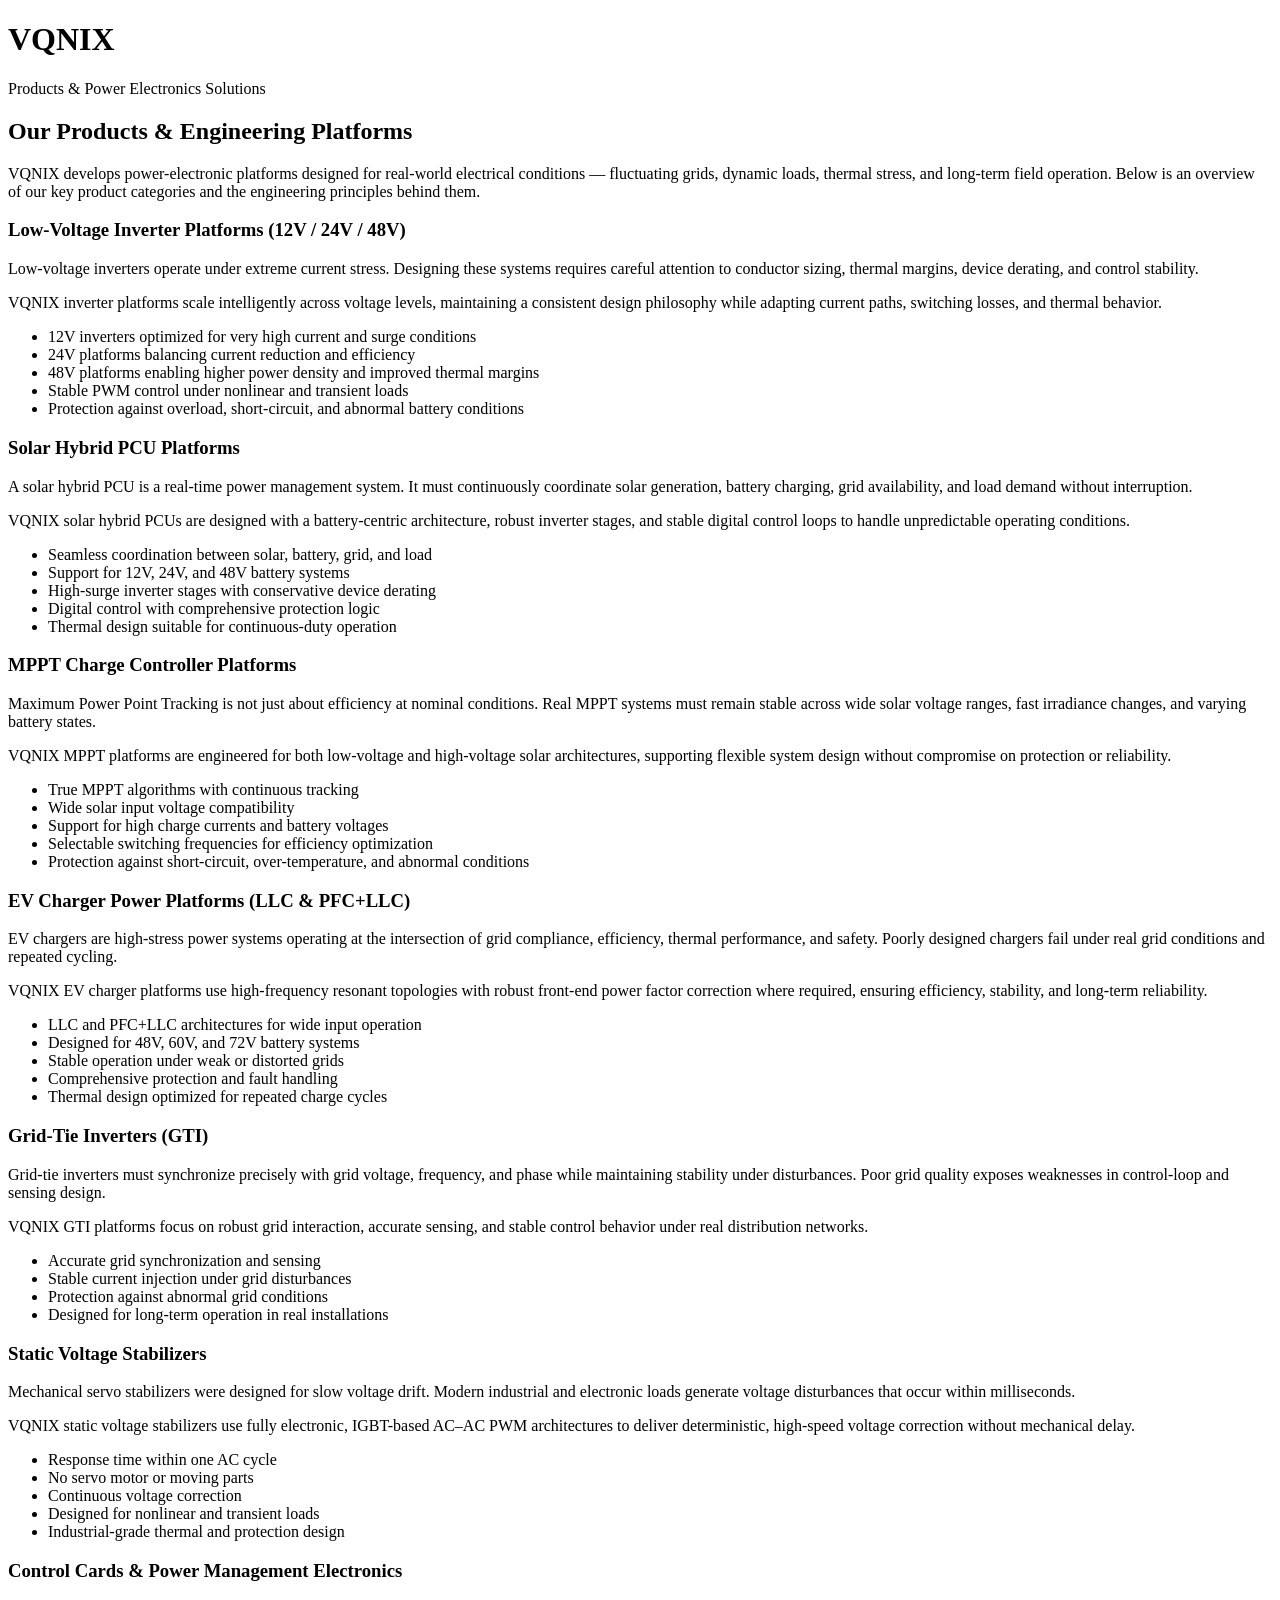
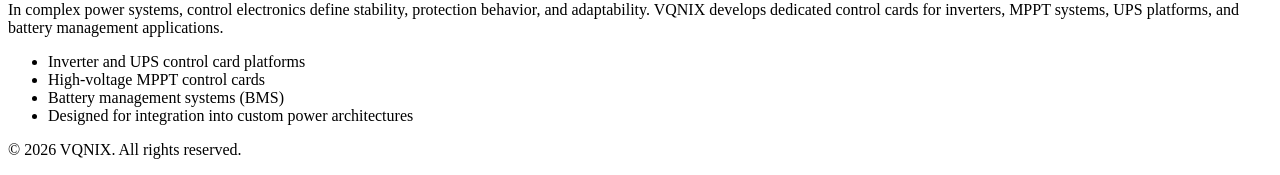
==== products.html @ 550801b5 "products.html" ====
<!DOCTYPE html>
<html lang="en">
<head>
  <meta charset="UTF-8" />
  <title>Products & Solutions | VQNIX</title>
  <meta name="viewport" content="width=device-width, initial-scale=1.0" />
  <meta name="description"
        content="VQNIX product portfolio including inverters, solar hybrid PCUs, EV chargers, MPPT solutions, grid-tie inverters, and static voltage stabilizers." />
  <link rel="stylesheet" href="css/style.css">
</head>

<body>

<header class="header">
  <div class="container">
    <h1 class="logo">VQNIX</h1>
    <p class="tagline">Products & Power Electronics Solutions</p>
  </div>
</header>

<section class="section">
  <div class="container">

    <h2>Our Products & Engineering Platforms</h2>
    <p>
      VQNIX develops power-electronic platforms designed for real-world electrical
      conditions — fluctuating grids, dynamic loads, thermal stress, and long-term
      field operation. Below is an overview of our key product categories and the
      engineering principles behind them.
    </p>

    <!-- ================= INVERTERS ================= -->
    <h3>Low-Voltage Inverter Platforms (12V / 24V / 48V)</h3>
    <p>
      Low-voltage inverters operate under extreme current stress.
      Designing these systems requires careful attention to conductor sizing,
      thermal margins, device derating, and control stability.
    </p>
    <p>
      VQNIX inverter platforms scale intelligently across voltage levels,
      maintaining a consistent design philosophy while adapting current paths,
      switching losses, and thermal behavior.
    </p>
    <ul class="feature-list">
      <li>12V inverters optimized for very high current and surge conditions</li>
      <li>24V platforms balancing current reduction and efficiency</li>
      <li>48V platforms enabling higher power density and improved thermal margins</li>
      <li>Stable PWM control under nonlinear and transient loads</li>
      <li>Protection against overload, short-circuit, and abnormal battery conditions</li>
    </ul>

    <!-- ================= SOLAR HYBRID PCU ================= -->
    <h3>Solar Hybrid PCU Platforms</h3>
    <p>
      A solar hybrid PCU is a real-time power management system.
      It must continuously coordinate solar generation, battery charging,
      grid availability, and load demand without interruption.
    </p>
    <p>
      VQNIX solar hybrid PCUs are designed with a battery-centric architecture,
      robust inverter stages, and stable digital control loops to handle
      unpredictable operating conditions.
    </p>
    <ul class="feature-list">
      <li>Seamless coordination between solar, battery, grid, and load</li>
      <li>Support for 12V, 24V, and 48V battery systems</li>
      <li>High-surge inverter stages with conservative device derating</li>
      <li>Digital control with comprehensive protection logic</li>
      <li>Thermal design suitable for continuous-duty operation</li>
    </ul>

    <!-- ================= MPPT ================= -->
    <h3>MPPT Charge Controller Platforms</h3>
    <p>
      Maximum Power Point Tracking is not just about efficiency at nominal conditions.
      Real MPPT systems must remain stable across wide solar voltage ranges,
      fast irradiance changes, and varying battery states.
    </p>
    <p>
      VQNIX MPPT platforms are engineered for both low-voltage and high-voltage
      solar architectures, supporting flexible system design without compromise
      on protection or reliability.
    </p>
    <ul class="feature-list">
      <li>True MPPT algorithms with continuous tracking</li>
      <li>Wide solar input voltage compatibility</li>
      <li>Support for high charge currents and battery voltages</li>
      <li>Selectable switching frequencies for efficiency optimization</li>
      <li>Protection against short-circuit, over-temperature, and abnormal conditions</li>
    </ul>

    <!-- ================= EV CHARGERS ================= -->
    <h3>EV Charger Power Platforms (LLC & PFC+LLC)</h3>
    <p>
      EV chargers are high-stress power systems operating at the intersection
      of grid compliance, efficiency, thermal performance, and safety.
      Poorly designed chargers fail under real grid conditions and repeated cycling.
    </p>
    <p>
      VQNIX EV charger platforms use high-frequency resonant topologies with
      robust front-end power factor correction where required, ensuring
      efficiency, stability, and long-term reliability.
    </p>
    <ul class="feature-list">
      <li>LLC and PFC+LLC architectures for wide input operation</li>
      <li>Designed for 48V, 60V, and 72V battery systems</li>
      <li>Stable operation under weak or distorted grids</li>
      <li>Comprehensive protection and fault handling</li>
      <li>Thermal design optimized for repeated charge cycles</li>
    </ul>

    <!-- ================= GRID TIE ================= -->
    <h3>Grid-Tie Inverters (GTI)</h3>
    <p>
      Grid-tie inverters must synchronize precisely with grid voltage,
      frequency, and phase while maintaining stability under disturbances.
      Poor grid quality exposes weaknesses in control-loop and sensing design.
    </p>
    <p>
      VQNIX GTI platforms focus on robust grid interaction,
      accurate sensing, and stable control behavior under real distribution networks.
    </p>
    <ul class="feature-list">
      <li>Accurate grid synchronization and sensing</li>
      <li>Stable current injection under grid disturbances</li>
      <li>Protection against abnormal grid conditions</li>
      <li>Designed for long-term operation in real installations</li>
    </ul>

    <!-- ================= STATIC STABILIZER ================= -->
    <h3>Static Voltage Stabilizers</h3>
    <p>
      Mechanical servo stabilizers were designed for slow voltage drift.
      Modern industrial and electronic loads generate voltage disturbances
      that occur within milliseconds.
    </p>
    <p>
      VQNIX static voltage stabilizers use fully electronic,
      IGBT-based AC–AC PWM architectures to deliver deterministic,
      high-speed voltage correction without mechanical delay.
    </p>
    <ul class="feature-list">
      <li>Response time within one AC cycle</li>
      <li>No servo motor or moving parts</li>
      <li>Continuous voltage correction</li>
      <li>Designed for nonlinear and transient loads</li>
      <li>Industrial-grade thermal and protection design</li>
    </ul>

    <!-- ================= CONTROL CARDS ================= -->
    <h3>Control Cards & Power Management Electronics</h3>
    <p>
      In complex power systems, control electronics define stability,
      protection behavior, and adaptability.
      VQNIX develops dedicated control cards for inverters, MPPT systems,
      UPS platforms, and battery management applications.
    </p>
    <ul class="feature-list">
      <li>Inverter and UPS control card platforms</li>
      <li>High-voltage MPPT control cards</li>
      <li>Battery management systems (BMS)</li>
      <li>Designed for integration into custom power architectures</li>
    </ul>

  </div>
</section>

<footer class="footer">
  <p>© 2026 VQNIX. All rights reserved.</p>
</footer>

</body>
</html>
---- css/style.css ----
.block-diagram-section {
  margin: 60px auto;
  max-width: 1000px;
  padding: 20px;
}

.block-diagram-section h2 {
  margin-bottom: 10px;
  font-size: 26px;
}

.block-diagram-section p {
  margin-bottom: 20px;
  color: #444;
  line-height: 1.6;
}

.block-diagram-image {
  width: 100%;
  max-width: 900px;
  border: 1px solid #ddd;
  padding: 12px;
  background: #ffffff;
}
.product-list {
  list-style: square;
  padding-left: 20px;
  margin-bottom: 30px;
}

.product-list li {
  margin-bottom: 6px;
}
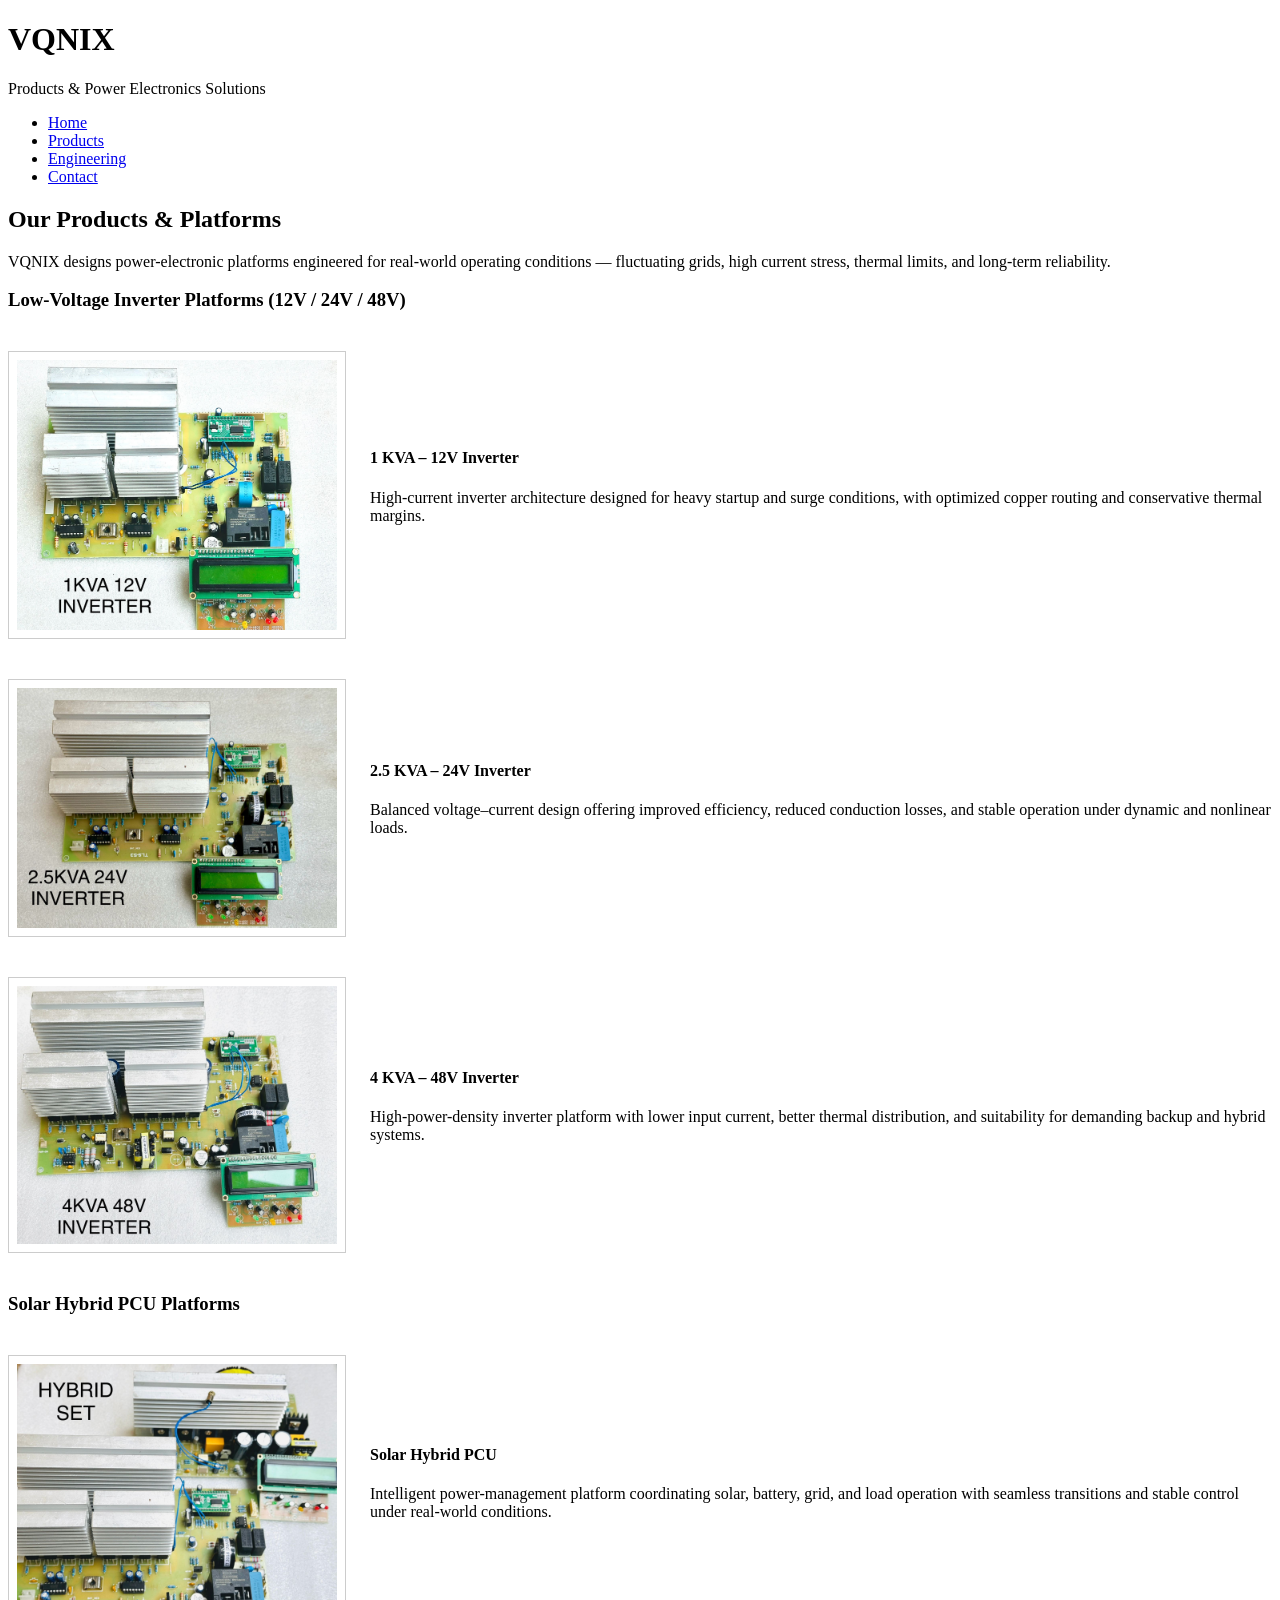
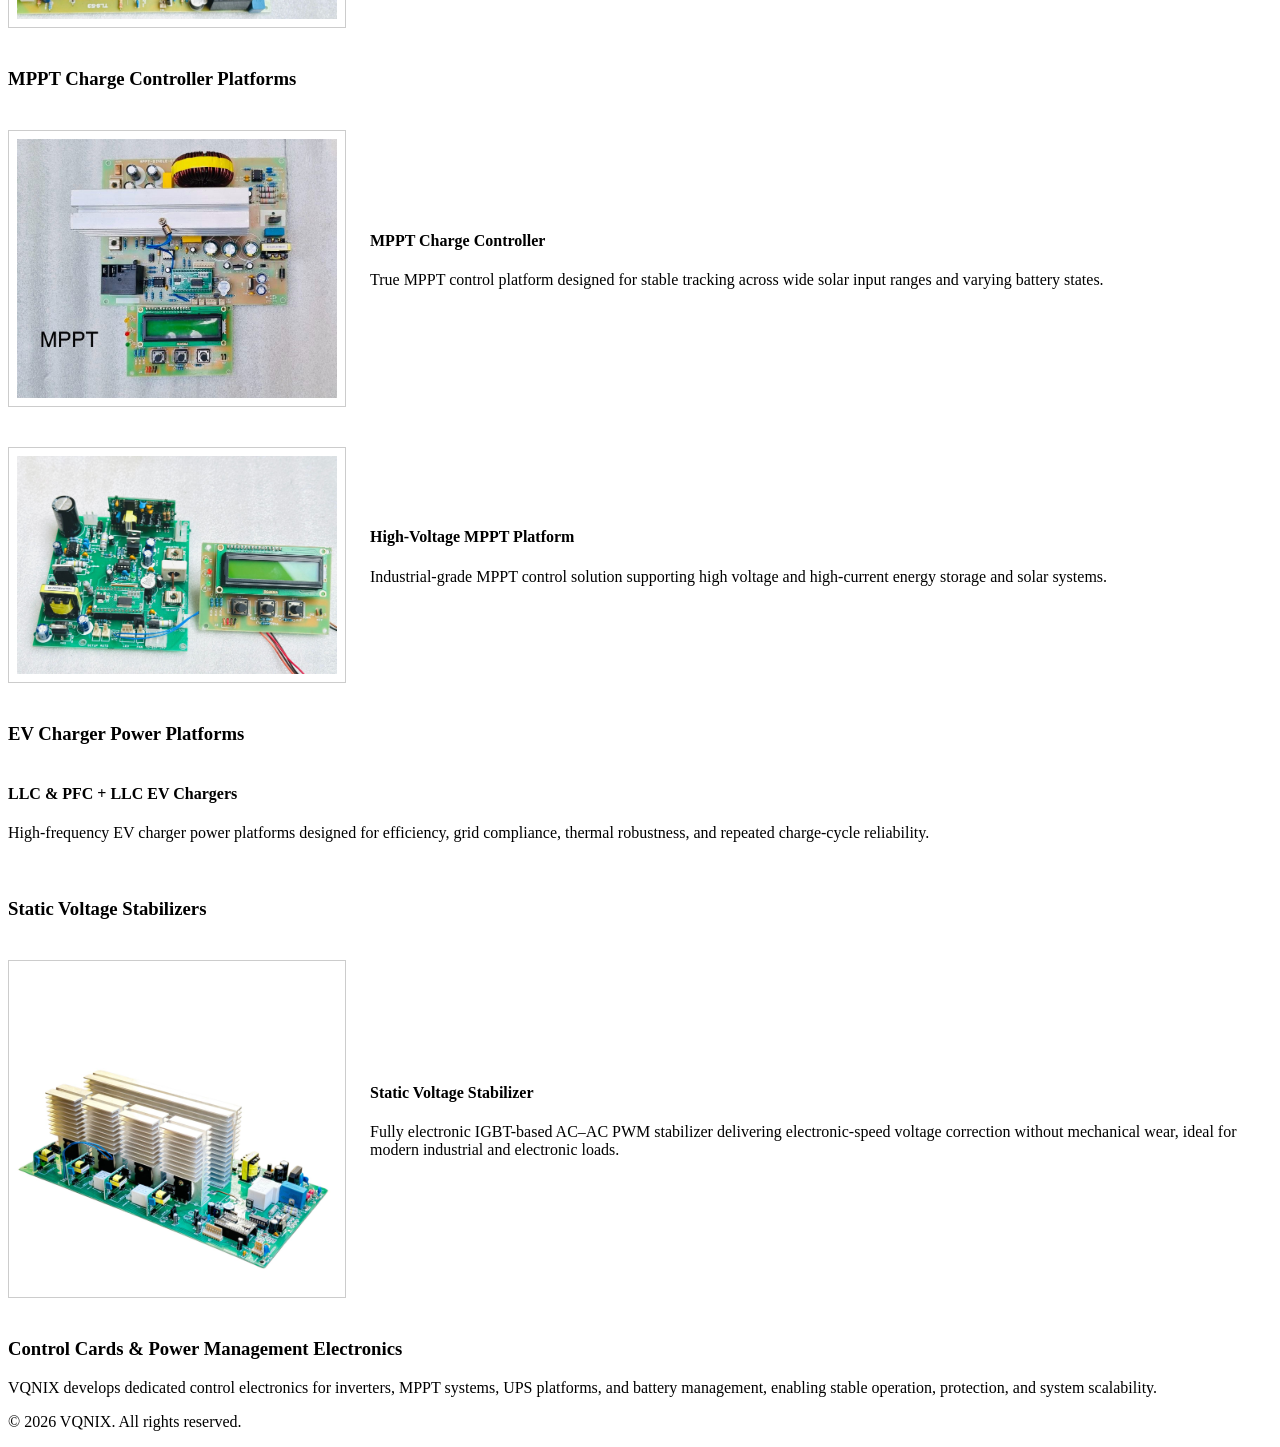
==== commit 624e7648: "Update products.html" ====
--- a/products.html
+++ b/products.html
@@ -2,169 +2,188 @@
 <html lang="en">
 <head>
   <meta charset="UTF-8" />
+  <meta name="viewport" content="width=device-width, initial-scale=1.0" />
+
   <title>Products & Solutions | VQNIX</title>
-  <meta name="viewport" content="width=device-width, initial-scale=1.0" />
   <meta name="description"
-        content="VQNIX product portfolio including inverters, solar hybrid PCUs, EV chargers, MPPT solutions, grid-tie inverters, and static voltage stabilizers." />
+        content="VQNIX product portfolio including inverters, solar hybrid PCUs, MPPT platforms, EV chargers, grid-tie inverters, static voltage stabilizers, and control electronics." />
+
   <link rel="stylesheet" href="css/style.css">
 </head>
 
 <body>
 
+<!-- ================= HEADER ================= -->
 <header class="header">
   <div class="container">
     <h1 class="logo">VQNIX</h1>
     <p class="tagline">Products & Power Electronics Solutions</p>
+
+    <nav>
+      <ul class="nav">
+        <li><a href="index.html">Home</a></li>
+        <li><a href="products.html">Products</a></li>
+        <li><a href="index.html#engineering">Engineering</a></li>
+        <li><a href="index.html#contact">Contact</a></li>
+      </ul>
+    </nav>
   </div>
 </header>
 
+<!-- ================= INTRO ================= -->
 <section class="section">
   <div class="container">
-
-    <h2>Our Products & Engineering Platforms</h2>
+    <h2>Our Products & Platforms</h2>
     <p>
-      VQNIX develops power-electronic platforms designed for real-world electrical
-      conditions — fluctuating grids, dynamic loads, thermal stress, and long-term
-      field operation. Below is an overview of our key product categories and the
-      engineering principles behind them.
+      VQNIX designs power-electronic platforms engineered for real-world
+      operating conditions — fluctuating grids, high current stress,
+      thermal limits, and long-term reliability.
     </p>
-
-    <!-- ================= INVERTERS ================= -->
-    <h3>Low-Voltage Inverter Platforms (12V / 24V / 48V)</h3>
-    <p>
-      Low-voltage inverters operate under extreme current stress.
-      Designing these systems requires careful attention to conductor sizing,
-      thermal margins, device derating, and control stability.
-    </p>
-    <p>
-      VQNIX inverter platforms scale intelligently across voltage levels,
-      maintaining a consistent design philosophy while adapting current paths,
-      switching losses, and thermal behavior.
-    </p>
-    <ul class="feature-list">
-      <li>12V inverters optimized for very high current and surge conditions</li>
-      <li>24V platforms balancing current reduction and efficiency</li>
-      <li>48V platforms enabling higher power density and improved thermal margins</li>
-      <li>Stable PWM control under nonlinear and transient loads</li>
-      <li>Protection against overload, short-circuit, and abnormal battery conditions</li>
-    </ul>
-
-    <!-- ================= SOLAR HYBRID PCU ================= -->
-    <h3>Solar Hybrid PCU Platforms</h3>
-    <p>
-      A solar hybrid PCU is a real-time power management system.
-      It must continuously coordinate solar generation, battery charging,
-      grid availability, and load demand without interruption.
-    </p>
-    <p>
-      VQNIX solar hybrid PCUs are designed with a battery-centric architecture,
-      robust inverter stages, and stable digital control loops to handle
-      unpredictable operating conditions.
-    </p>
-    <ul class="feature-list">
-      <li>Seamless coordination between solar, battery, grid, and load</li>
-      <li>Support for 12V, 24V, and 48V battery systems</li>
-      <li>High-surge inverter stages with conservative device derating</li>
-      <li>Digital control with comprehensive protection logic</li>
-      <li>Thermal design suitable for continuous-duty operation</li>
-    </ul>
-
-    <!-- ================= MPPT ================= -->
-    <h3>MPPT Charge Controller Platforms</h3>
-    <p>
-      Maximum Power Point Tracking is not just about efficiency at nominal conditions.
-      Real MPPT systems must remain stable across wide solar voltage ranges,
-      fast irradiance changes, and varying battery states.
-    </p>
-    <p>
-      VQNIX MPPT platforms are engineered for both low-voltage and high-voltage
-      solar architectures, supporting flexible system design without compromise
-      on protection or reliability.
-    </p>
-    <ul class="feature-list">
-      <li>True MPPT algorithms with continuous tracking</li>
-      <li>Wide solar input voltage compatibility</li>
-      <li>Support for high charge currents and battery voltages</li>
-      <li>Selectable switching frequencies for efficiency optimization</li>
-      <li>Protection against short-circuit, over-temperature, and abnormal conditions</li>
-    </ul>
-
-    <!-- ================= EV CHARGERS ================= -->
-    <h3>EV Charger Power Platforms (LLC & PFC+LLC)</h3>
-    <p>
-      EV chargers are high-stress power systems operating at the intersection
-      of grid compliance, efficiency, thermal performance, and safety.
-      Poorly designed chargers fail under real grid conditions and repeated cycling.
-    </p>
-    <p>
-      VQNIX EV charger platforms use high-frequency resonant topologies with
-      robust front-end power factor correction where required, ensuring
-      efficiency, stability, and long-term reliability.
-    </p>
-    <ul class="feature-list">
-      <li>LLC and PFC+LLC architectures for wide input operation</li>
-      <li>Designed for 48V, 60V, and 72V battery systems</li>
-      <li>Stable operation under weak or distorted grids</li>
-      <li>Comprehensive protection and fault handling</li>
-      <li>Thermal design optimized for repeated charge cycles</li>
-    </ul>
-
-    <!-- ================= GRID TIE ================= -->
-    <h3>Grid-Tie Inverters (GTI)</h3>
-    <p>
-      Grid-tie inverters must synchronize precisely with grid voltage,
-      frequency, and phase while maintaining stability under disturbances.
-      Poor grid quality exposes weaknesses in control-loop and sensing design.
-    </p>
-    <p>
-      VQNIX GTI platforms focus on robust grid interaction,
-      accurate sensing, and stable control behavior under real distribution networks.
-    </p>
-    <ul class="feature-list">
-      <li>Accurate grid synchronization and sensing</li>
-      <li>Stable current injection under grid disturbances</li>
-      <li>Protection against abnormal grid conditions</li>
-      <li>Designed for long-term operation in real installations</li>
-    </ul>
-
-    <!-- ================= STATIC STABILIZER ================= -->
-    <h3>Static Voltage Stabilizers</h3>
-    <p>
-      Mechanical servo stabilizers were designed for slow voltage drift.
-      Modern industrial and electronic loads generate voltage disturbances
-      that occur within milliseconds.
-    </p>
-    <p>
-      VQNIX static voltage stabilizers use fully electronic,
-      IGBT-based AC–AC PWM architectures to deliver deterministic,
-      high-speed voltage correction without mechanical delay.
-    </p>
-    <ul class="feature-list">
-      <li>Response time within one AC cycle</li>
-      <li>No servo motor or moving parts</li>
-      <li>Continuous voltage correction</li>
-      <li>Designed for nonlinear and transient loads</li>
-      <li>Industrial-grade thermal and protection design</li>
-    </ul>
-
-    <!-- ================= CONTROL CARDS ================= -->
-    <h3>Control Cards & Power Management Electronics</h3>
-    <p>
-      In complex power systems, control electronics define stability,
-      protection behavior, and adaptability.
-      VQNIX develops dedicated control cards for inverters, MPPT systems,
-      UPS platforms, and battery management applications.
-    </p>
-    <ul class="feature-list">
-      <li>Inverter and UPS control card platforms</li>
-      <li>High-voltage MPPT control cards</li>
-      <li>Battery management systems (BMS)</li>
-      <li>Designed for integration into custom power architectures</li>
-    </ul>
-
   </div>
 </section>
 
+<!-- ================= INVERTERS ================= -->
+<section class="section gray">
+  <div class="container">
+    <h3>Low-Voltage Inverter Platforms (12V / 24V / 48V)</h3>
+
+    <div class="product-card">
+      <img src="images/inverter-1kva-12v.jpg" alt="1 KVA 12V Inverter">
+      <div class="product-text">
+        <h4>1 KVA – 12V Inverter</h4>
+        <p>
+          High-current inverter architecture designed for heavy startup
+          and surge conditions, with optimized copper routing and
+          conservative thermal margins.
+        </p>
+      </div>
+    </div>
+
+    <div class="product-card">
+      <img src="images/inverter-2_5kva-24v.jpg" alt="2.5 KVA 24V Inverter">
+      <div class="product-text">
+        <h4>2.5 KVA – 24V Inverter</h4>
+        <p>
+          Balanced voltage–current design offering improved efficiency,
+          reduced conduction losses, and stable operation under
+          dynamic and nonlinear loads.
+        </p>
+      </div>
+    </div>
+
+    <div class="product-card">
+      <img src="images/inverter-4kva-48v.jpg" alt="4 KVA 48V Inverter">
+      <div class="product-text">
+        <h4>4 KVA – 48V Inverter</h4>
+        <p>
+          High-power-density inverter platform with lower input current,
+          better thermal distribution, and suitability for demanding
+          backup and hybrid systems.
+        </p>
+      </div>
+    </div>
+  </div>
+</section>
+
+<!-- ================= SOLAR HYBRID PCU ================= -->
+<section class="section">
+  <div class="container">
+    <h3>Solar Hybrid PCU Platforms</h3>
+
+    <div class="product-card">
+      <img src="images/solar-hybrid-pcu.jpg" alt="Solar Hybrid PCU">
+      <div class="product-text">
+        <h4>Solar Hybrid PCU</h4>
+        <p>
+          Intelligent power-management platform coordinating solar,
+          battery, grid, and load operation with seamless transitions
+          and stable control under real-world conditions.
+        </p>
+      </div>
+    </div>
+  </div>
+</section>
+
+<!-- ================= MPPT ================= -->
+<section class="section gray">
+  <div class="container">
+    <h3>MPPT Charge Controller Platforms</h3>
+
+    <div class="product-card">
+      <img src="images/mppt-board.jpg" alt="MPPT Charge Controller">
+      <div class="product-text">
+        <h4>MPPT Charge Controller</h4>
+        <p>
+          True MPPT control platform designed for stable tracking
+          across wide solar input ranges and varying battery states.
+        </p>
+      </div>
+    </div>
+
+    <div class="product-card">
+      <img src="images/hv-mppt.jpg" alt="High Voltage MPPT">
+      <div class="product-text">
+        <h4>High-Voltage MPPT Platform</h4>
+        <p>
+          Industrial-grade MPPT control solution supporting high
+          voltage and high-current energy storage and solar systems.
+        </p>
+      </div>
+    </div>
+  </div>
+</section>
+
+<!-- ================= EV CHARGERS ================= -->
+<section class="section">
+  <div class="container">
+    <h3>EV Charger Power Platforms</h3>
+
+    <div class="product-card">
+      <img src="images/placeholder.txt" alt="" style="display:none">
+      <div class="product-text">
+        <h4>LLC & PFC + LLC EV Chargers</h4>
+        <p>
+          High-frequency EV charger power platforms designed for
+          efficiency, grid compliance, thermal robustness,
+          and repeated charge-cycle reliability.
+        </p>
+      </div>
+    </div>
+  </div>
+</section>
+
+<!-- ================= STATIC STABILIZER ================= -->
+<section class="section gray">
+  <div class="container">
+    <h3>Static Voltage Stabilizers</h3>
+
+    <div class="product-card">
+      <img src="images/static-stabilizer.jpg" alt="Static Voltage Stabilizer">
+      <div class="product-text">
+        <h4>Static Voltage Stabilizer</h4>
+        <p>
+          Fully electronic IGBT-based AC–AC PWM stabilizer delivering
+          electronic-speed voltage correction without mechanical wear,
+          ideal for modern industrial and electronic loads.
+        </p>
+      </div>
+    </div>
+  </div>
+</section>
+
+<!-- ================= CONTROL ELECTRONICS ================= -->
+<section class="section">
+  <div class="container">
+    <h3>Control Cards & Power Management Electronics</h3>
+    <p>
+      VQNIX develops dedicated control electronics for inverters,
+      MPPT systems, UPS platforms, and battery management,
+      enabling stable operation, protection, and system scalability.
+    </p>
+  </div>
+</section>
+
+<!-- ================= FOOTER ================= -->
 <footer class="footer">
   <p>© 2026 VQNIX. All rights reserved.</p>
 </footer>
--- a/css/style.css
+++ b/css/style.css
@@ -31,3 +31,27 @@
 .product-list li {
   margin-bottom: 6px;
 }
+.product-card {
+  display: flex;
+  gap: 24px;
+  margin: 40px 0;
+  align-items: center;
+  flex-wrap: wrap;
+}
+
+.product-card img {
+  width: 100%;
+  max-width: 320px;
+  border: 1px solid #ccc;
+  padding: 8px;
+  background: #fff;
+}
+
+.product-card .product-text {
+  flex: 1;
+}
+
+.product-card h4 {
+  margin-top: 0;
+}
+
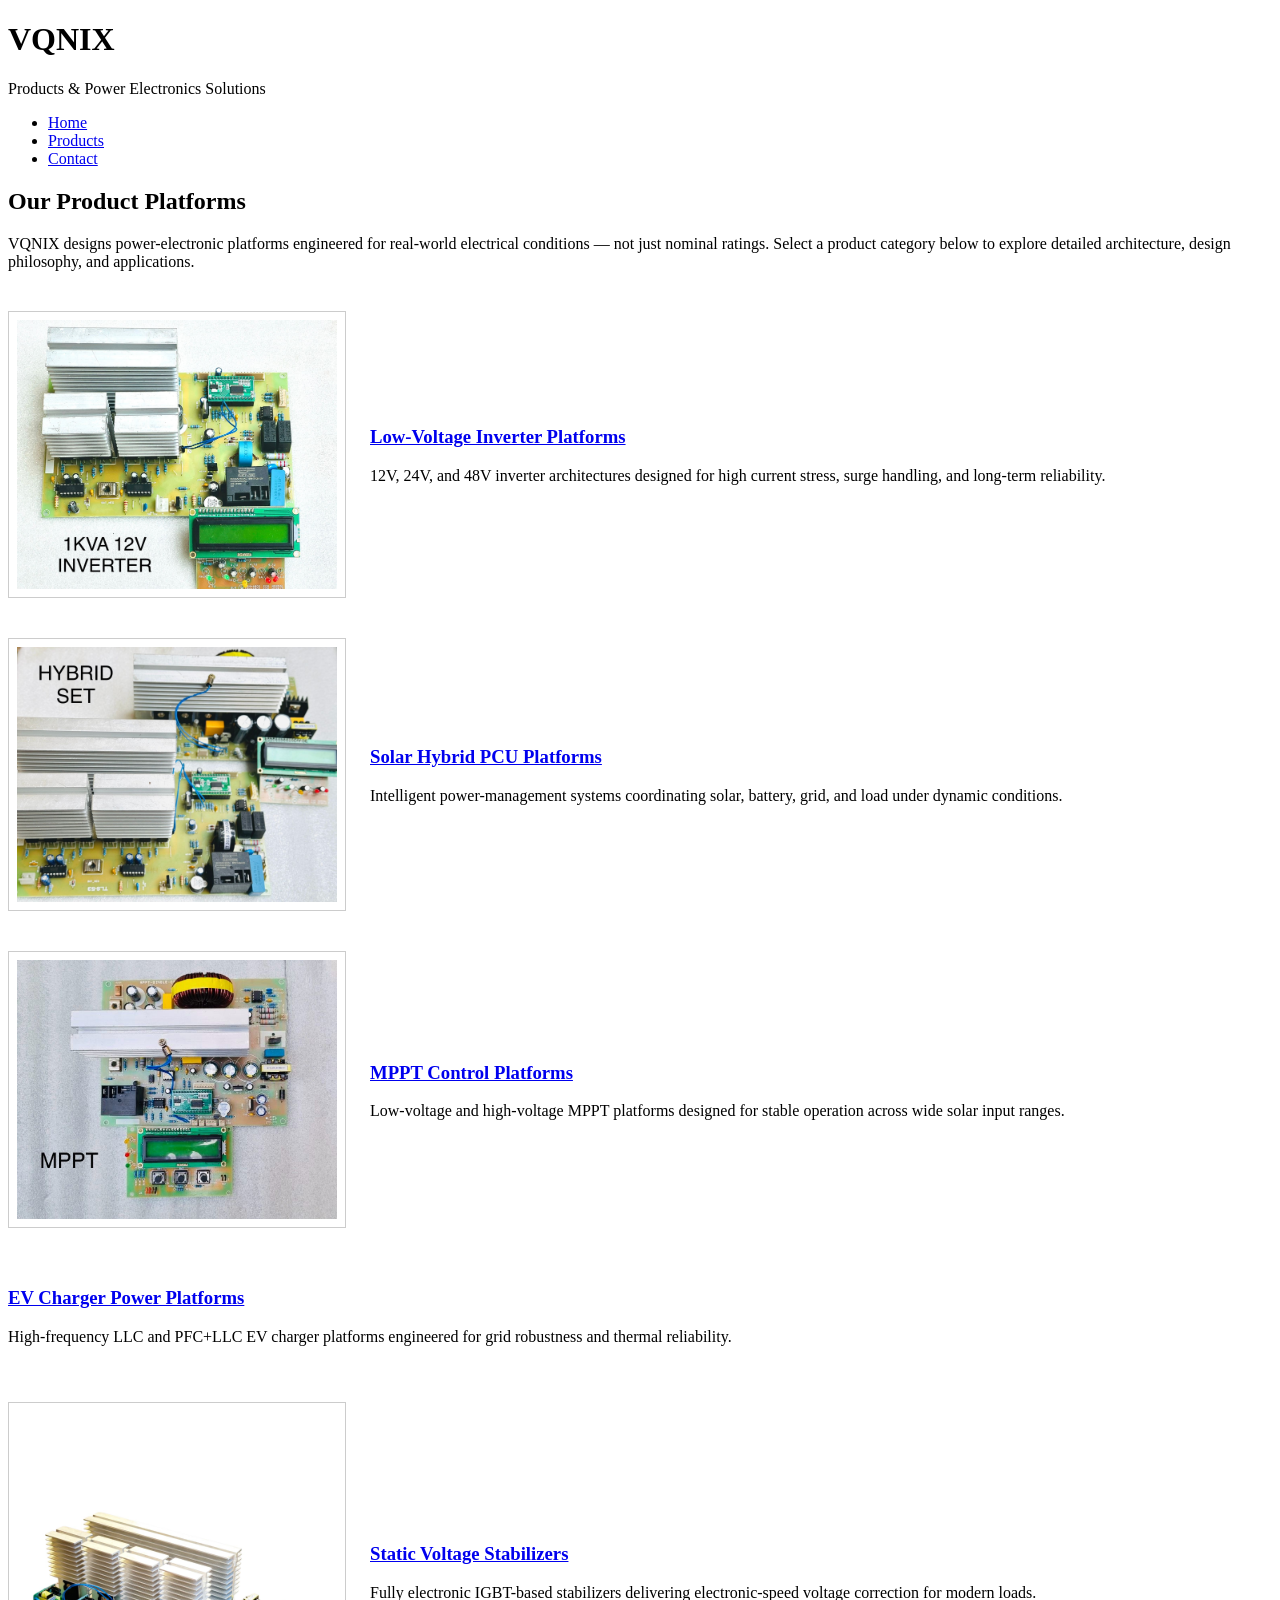
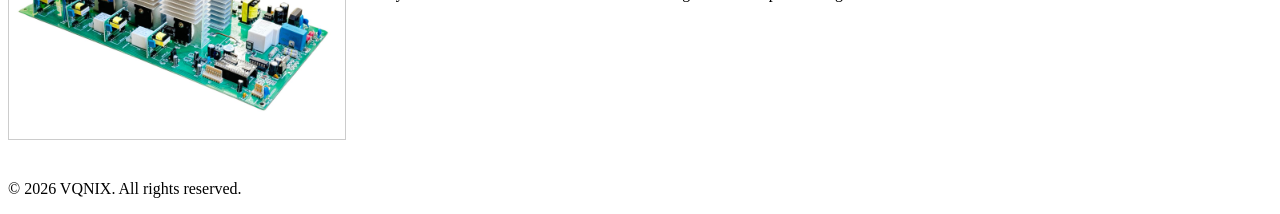
==== commit 9f697ae3: "Update products.html" ====
--- a/products.html
+++ b/products.html
@@ -6,7 +6,7 @@
 
   <title>Products & Solutions | VQNIX</title>
   <meta name="description"
-        content="VQNIX product portfolio including inverters, solar hybrid PCUs, MPPT platforms, EV chargers, grid-tie inverters, static voltage stabilizers, and control electronics." />
+        content="Explore VQNIX power electronics products including inverters, solar hybrid PCUs, MPPT platforms, EV chargers, grid-tie inverters, and static voltage stabilizers." />
 
   <link rel="stylesheet" href="css/style.css">
 </head>
@@ -22,8 +22,7 @@
     <nav>
       <ul class="nav">
         <li><a href="index.html">Home</a></li>
-        <li><a href="products.html">Products</a></li>
-        <li><a href="index.html#engineering">Engineering</a></li>
+        <li><a href="products.html" class="active">Products</a></li>
         <li><a href="index.html#contact">Contact</a></li>
       </ul>
     </nav>
@@ -33,11 +32,12 @@
 <!-- ================= INTRO ================= -->
 <section class="section">
   <div class="container">
-    <h2>Our Products & Platforms</h2>
+    <h2>Our Product Platforms</h2>
     <p>
-      VQNIX designs power-electronic platforms engineered for real-world
-      operating conditions — fluctuating grids, high current stress,
-      thermal limits, and long-term reliability.
+      VQNIX designs power-electronic platforms engineered for
+      real-world electrical conditions — not just nominal ratings.
+      Select a product category below to explore detailed
+      architecture, design philosophy, and applications.
     </p>
   </div>
 </section>
@@ -45,40 +45,17 @@
 <!-- ================= INVERTERS ================= -->
 <section class="section gray">
   <div class="container">
-    <h3>Low-Voltage Inverter Platforms (12V / 24V / 48V)</h3>
-
     <div class="product-card">
-      <img src="images/inverter-1kva-12v.jpg" alt="1 KVA 12V Inverter">
+      <img src="images/inverter-1kva-12v.jpg" alt="Low Voltage Inverters">
       <div class="product-text">
-        <h4>1 KVA – 12V Inverter</h4>
+        <h3>
+          <a href="products/inverter-platforms.html">
+            Low-Voltage Inverter Platforms
+          </a>
+        </h3>
         <p>
-          High-current inverter architecture designed for heavy startup
-          and surge conditions, with optimized copper routing and
-          conservative thermal margins.
-        </p>
-      </div>
-    </div>
-
-    <div class="product-card">
-      <img src="images/inverter-2_5kva-24v.jpg" alt="2.5 KVA 24V Inverter">
-      <div class="product-text">
-        <h4>2.5 KVA – 24V Inverter</h4>
-        <p>
-          Balanced voltage–current design offering improved efficiency,
-          reduced conduction losses, and stable operation under
-          dynamic and nonlinear loads.
-        </p>
-      </div>
-    </div>
-
-    <div class="product-card">
-      <img src="images/inverter-4kva-48v.jpg" alt="4 KVA 48V Inverter">
-      <div class="product-text">
-        <h4>4 KVA – 48V Inverter</h4>
-        <p>
-          High-power-density inverter platform with lower input current,
-          better thermal distribution, and suitability for demanding
-          backup and hybrid systems.
+          12V, 24V, and 48V inverter architectures designed for
+          high current stress, surge handling, and long-term reliability.
         </p>
       </div>
     </div>
@@ -88,16 +65,17 @@
 <!-- ================= SOLAR HYBRID PCU ================= -->
 <section class="section">
   <div class="container">
-    <h3>Solar Hybrid PCU Platforms</h3>
-
     <div class="product-card">
       <img src="images/solar-hybrid-pcu.jpg" alt="Solar Hybrid PCU">
       <div class="product-text">
-        <h4>Solar Hybrid PCU</h4>
+        <h3>
+          <a href="products/solar-hybrid-pcu.html">
+            Solar Hybrid PCU Platforms
+          </a>
+        </h3>
         <p>
-          Intelligent power-management platform coordinating solar,
-          battery, grid, and load operation with seamless transitions
-          and stable control under real-world conditions.
+          Intelligent power-management systems coordinating
+          solar, battery, grid, and load under dynamic conditions.
         </p>
       </div>
     </div>
@@ -107,26 +85,17 @@
 <!-- ================= MPPT ================= -->
 <section class="section gray">
   <div class="container">
-    <h3>MPPT Charge Controller Platforms</h3>
-
     <div class="product-card">
-      <img src="images/mppt-board.jpg" alt="MPPT Charge Controller">
+      <img src="images/mppt-board.jpg" alt="MPPT Platforms">
       <div class="product-text">
-        <h4>MPPT Charge Controller</h4>
+        <h3>
+          <a href="products/mppt-platforms.html">
+            MPPT Control Platforms
+          </a>
+        </h3>
         <p>
-          True MPPT control platform designed for stable tracking
-          across wide solar input ranges and varying battery states.
-        </p>
-      </div>
-    </div>
-
-    <div class="product-card">
-      <img src="images/hv-mppt.jpg" alt="High Voltage MPPT">
-      <div class="product-text">
-        <h4>High-Voltage MPPT Platform</h4>
-        <p>
-          Industrial-grade MPPT control solution supporting high
-          voltage and high-current energy storage and solar systems.
+          Low-voltage and high-voltage MPPT platforms designed
+          for stable operation across wide solar input ranges.
         </p>
       </div>
     </div>
@@ -136,16 +105,17 @@
 <!-- ================= EV CHARGERS ================= -->
 <section class="section">
   <div class="container">
-    <h3>EV Charger Power Platforms</h3>
-
     <div class="product-card">
       <img src="images/placeholder.txt" alt="" style="display:none">
       <div class="product-text">
-        <h4>LLC & PFC + LLC EV Chargers</h4>
+        <h3>
+          <a href="products/ev-chargers.html">
+            EV Charger Power Platforms
+          </a>
+        </h3>
         <p>
-          High-frequency EV charger power platforms designed for
-          efficiency, grid compliance, thermal robustness,
-          and repeated charge-cycle reliability.
+          High-frequency LLC and PFC+LLC EV charger platforms
+          engineered for grid robustness and thermal reliability.
         </p>
       </div>
     </div>
@@ -155,31 +125,20 @@
 <!-- ================= STATIC STABILIZER ================= -->
 <section class="section gray">
   <div class="container">
-    <h3>Static Voltage Stabilizers</h3>
-
     <div class="product-card">
       <img src="images/static-stabilizer.jpg" alt="Static Voltage Stabilizer">
       <div class="product-text">
-        <h4>Static Voltage Stabilizer</h4>
+        <h3>
+          <a href="products/static-voltage-stabilizer.html">
+            Static Voltage Stabilizers
+          </a>
+        </h3>
         <p>
-          Fully electronic IGBT-based AC–AC PWM stabilizer delivering
-          electronic-speed voltage correction without mechanical wear,
-          ideal for modern industrial and electronic loads.
+          Fully electronic IGBT-based stabilizers delivering
+          electronic-speed voltage correction for modern loads.
         </p>
       </div>
     </div>
-  </div>
-</section>
-
-<!-- ================= CONTROL ELECTRONICS ================= -->
-<section class="section">
-  <div class="container">
-    <h3>Control Cards & Power Management Electronics</h3>
-    <p>
-      VQNIX develops dedicated control electronics for inverters,
-      MPPT systems, UPS platforms, and battery management,
-      enabling stable operation, protection, and system scalability.
-    </p>
   </div>
 </section>
 
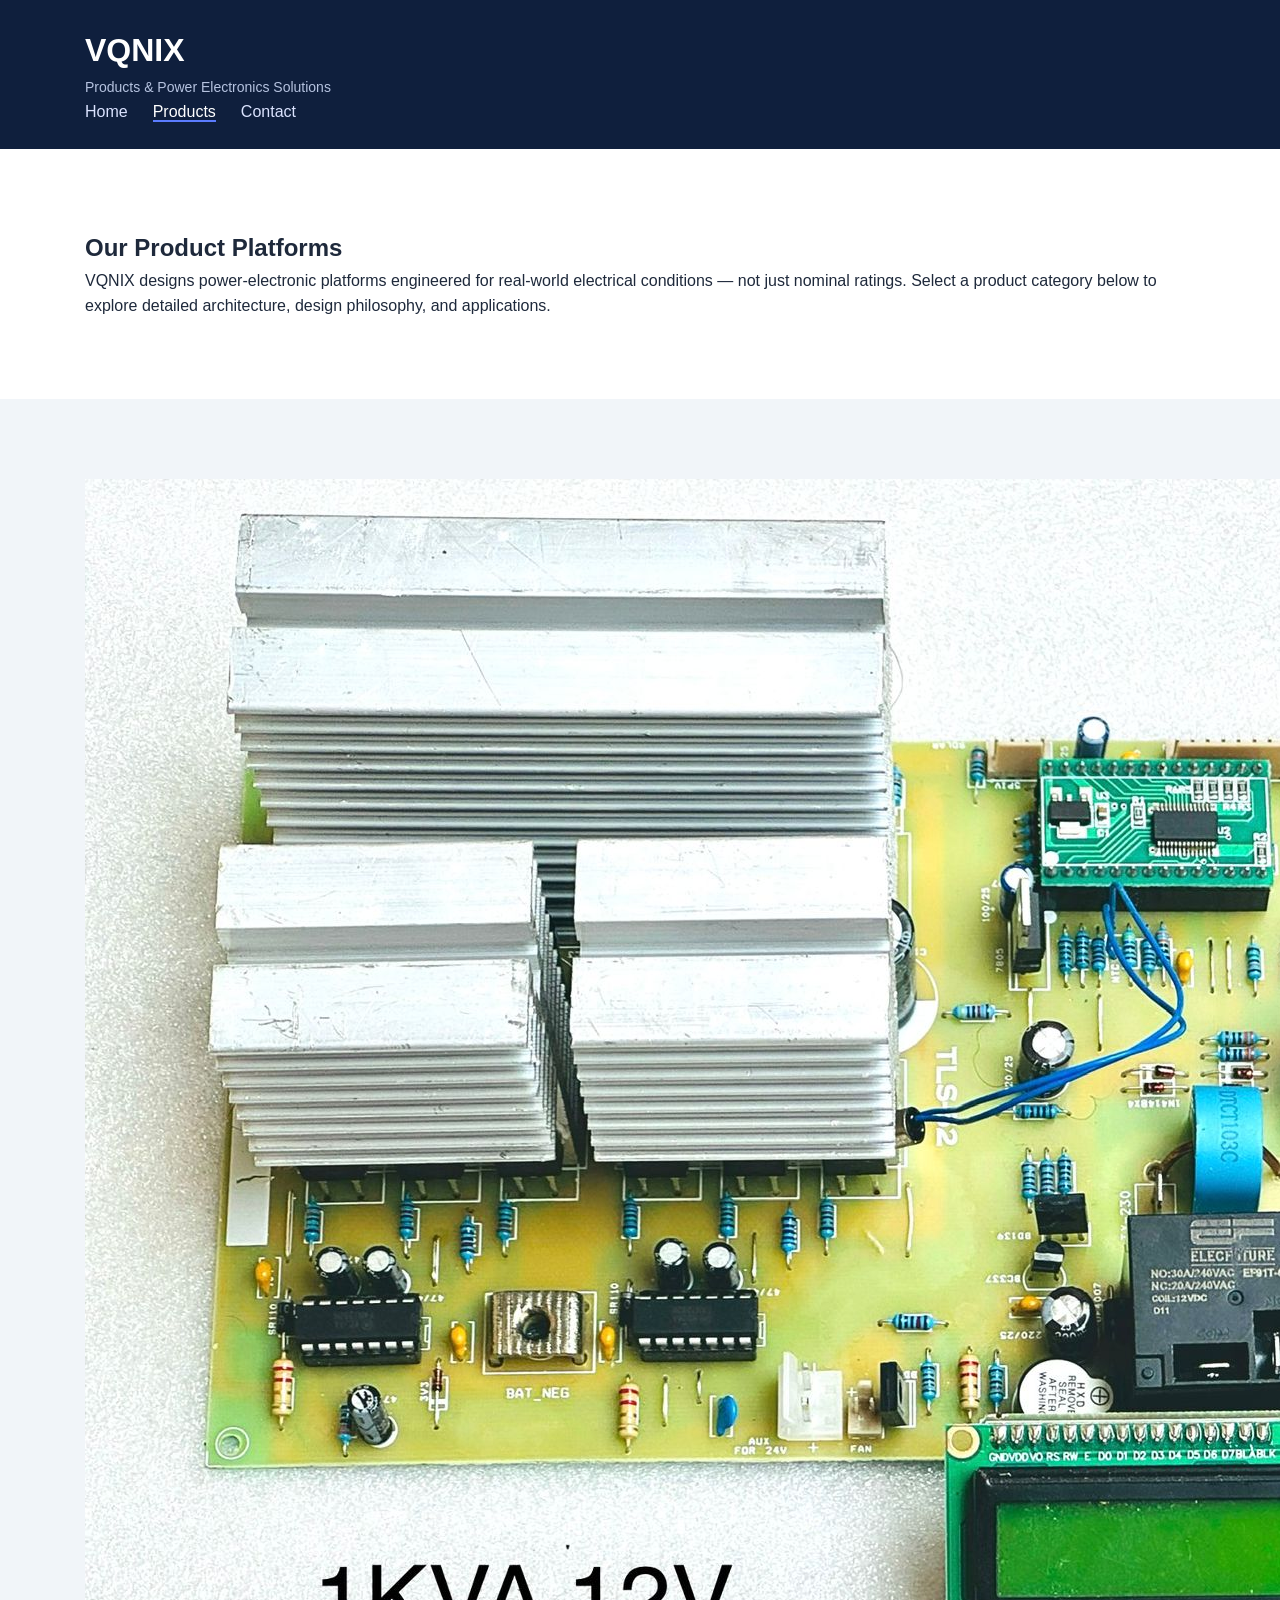
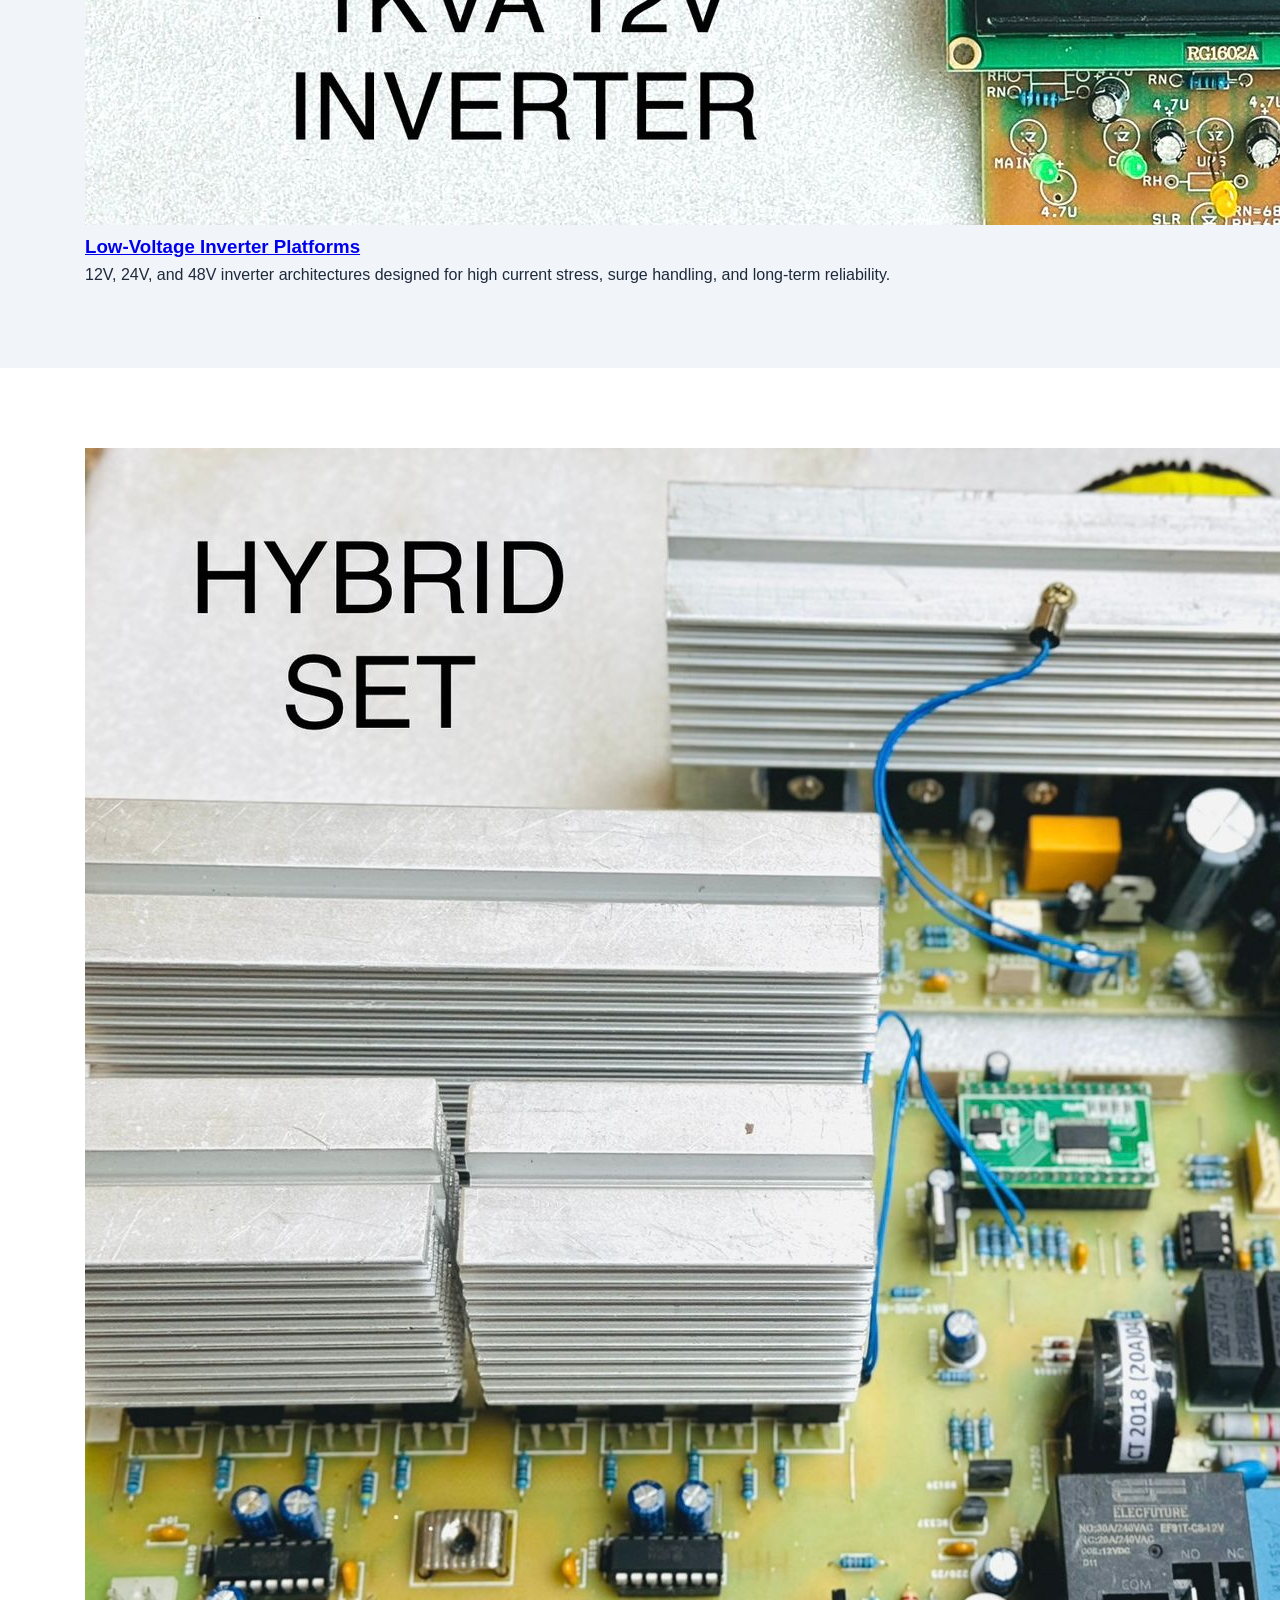
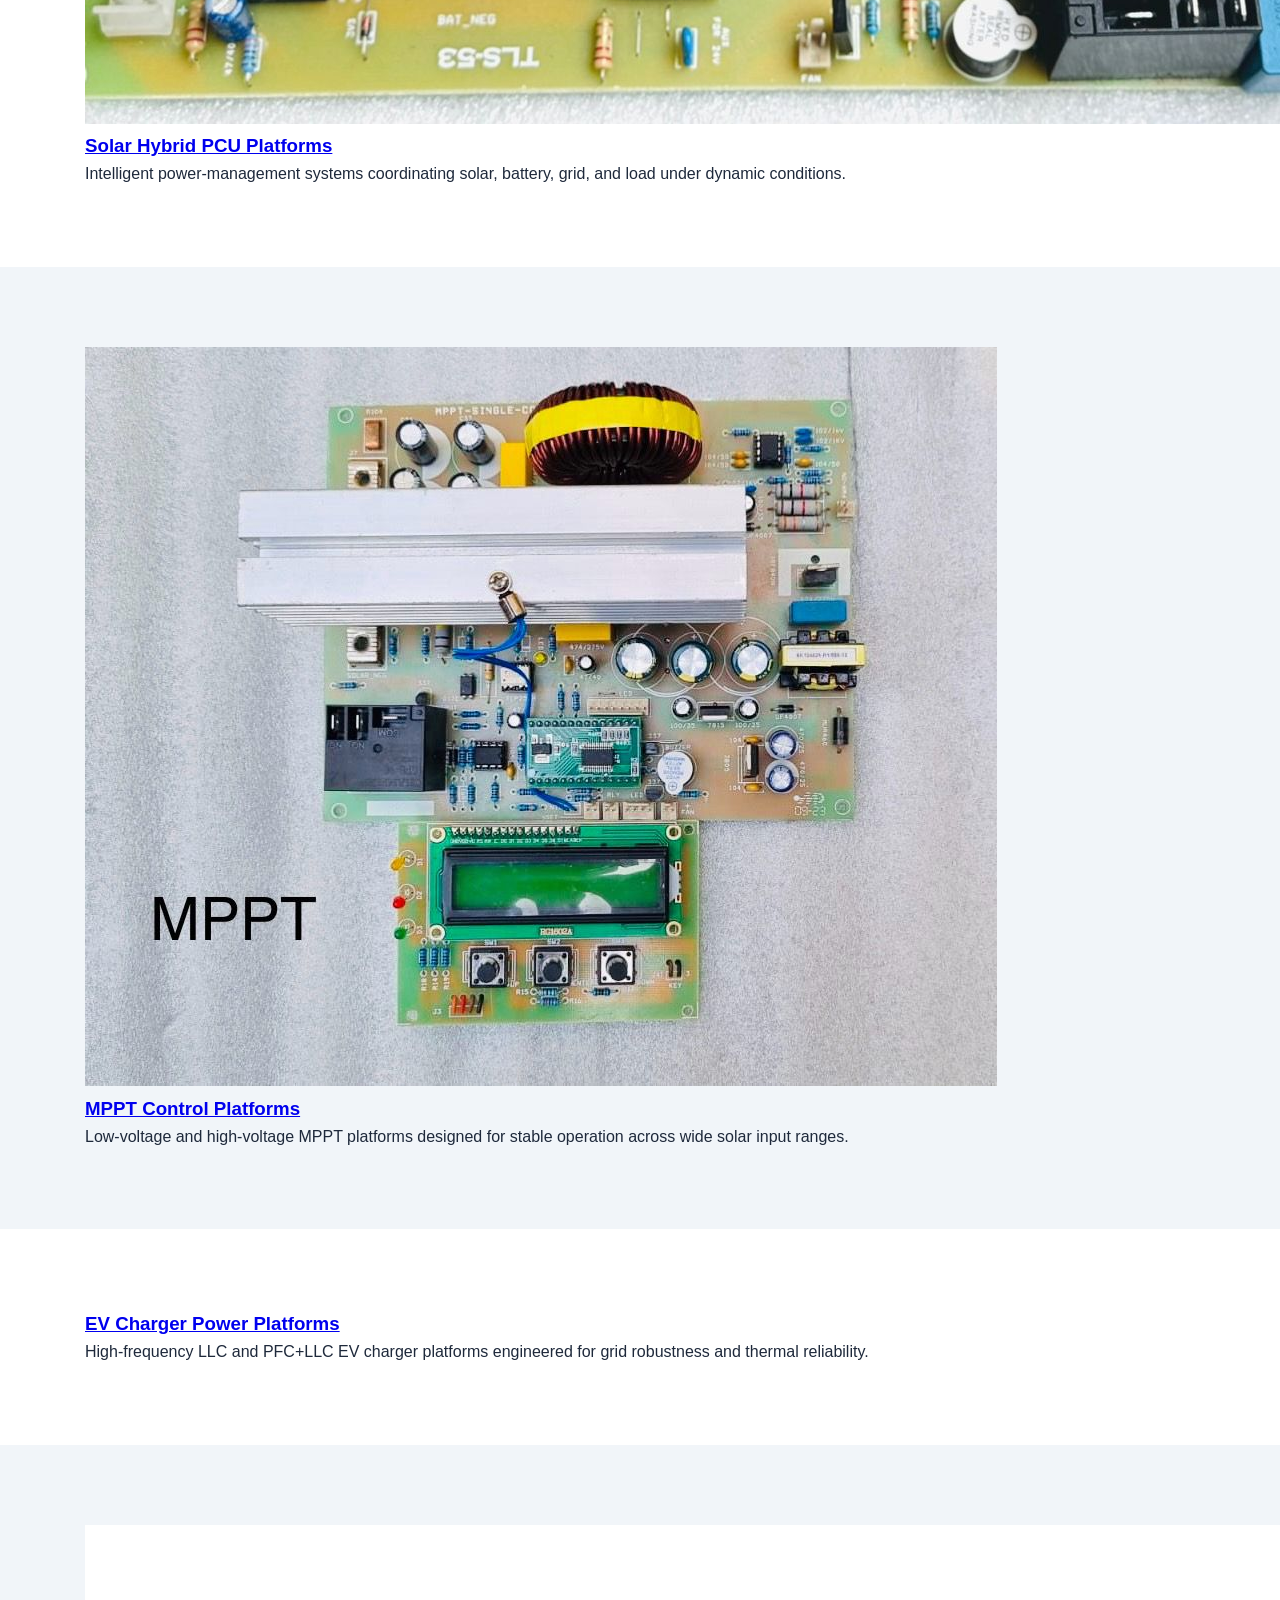
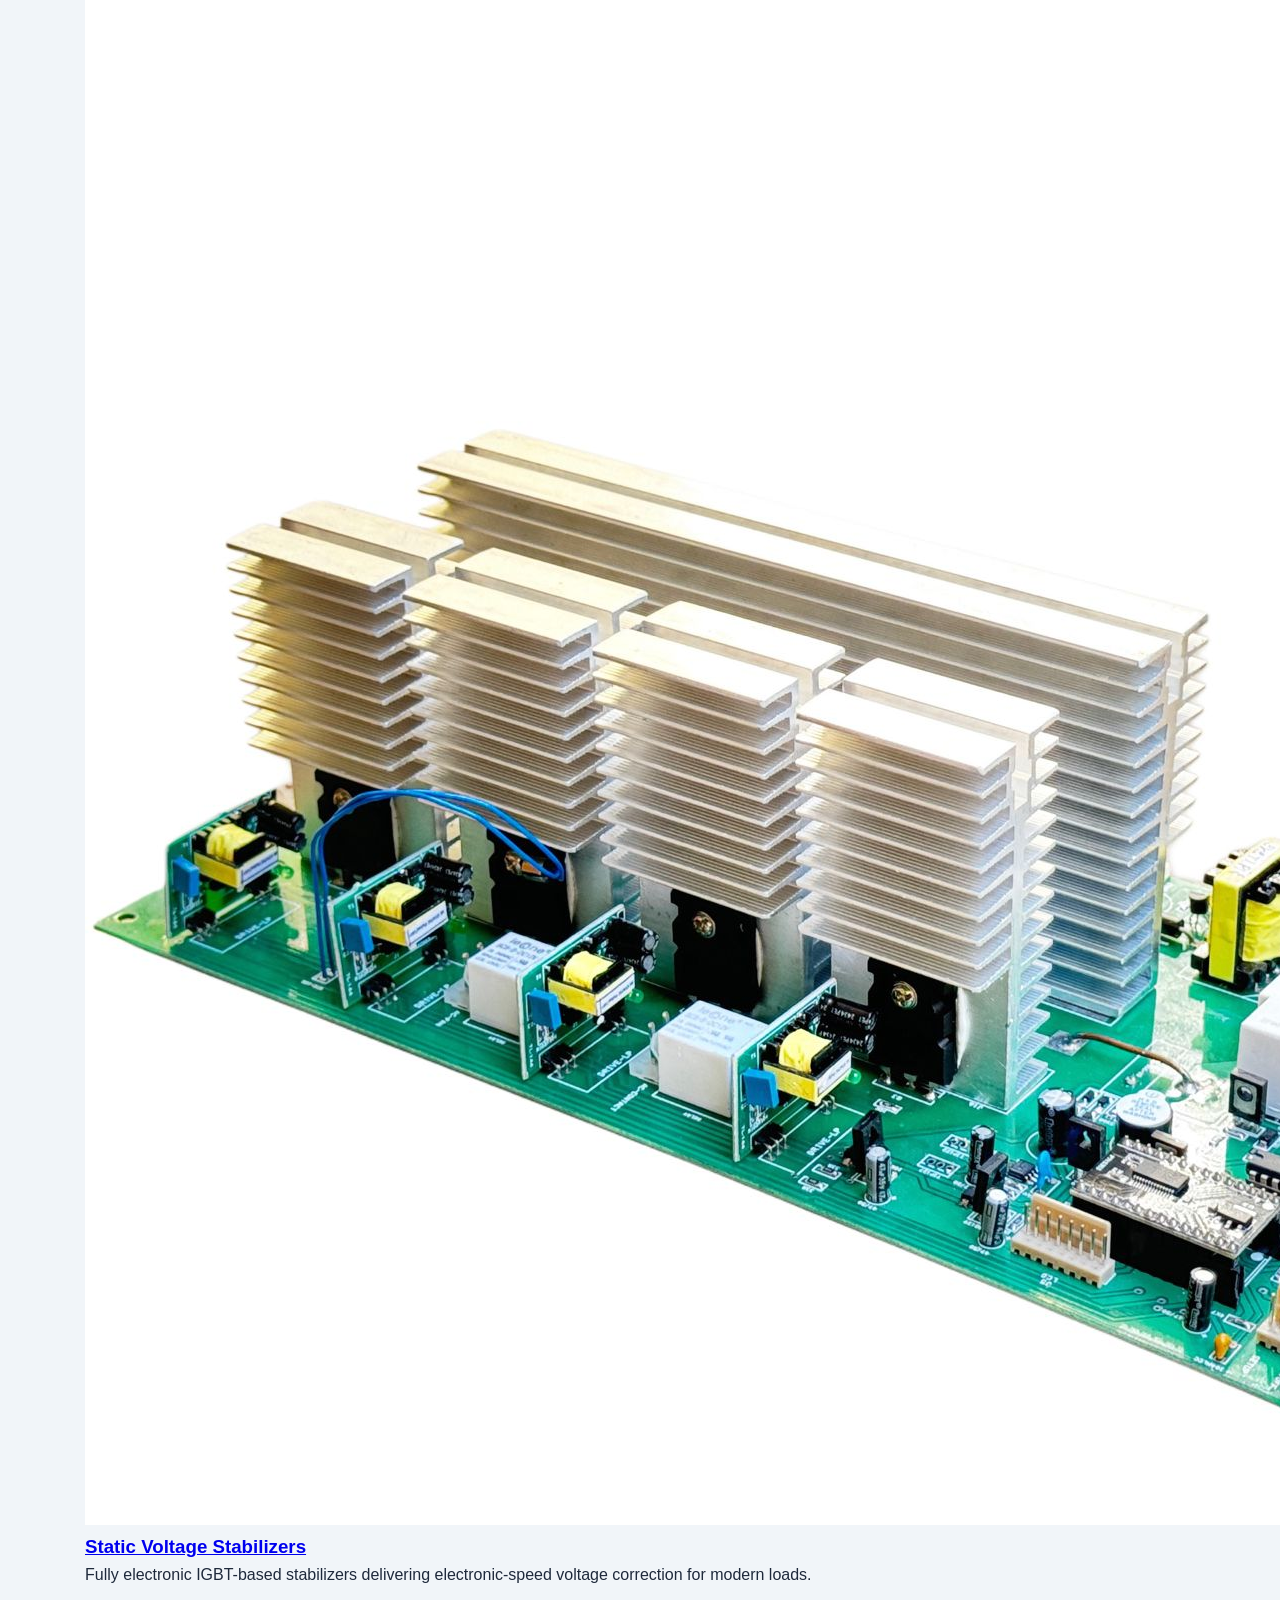
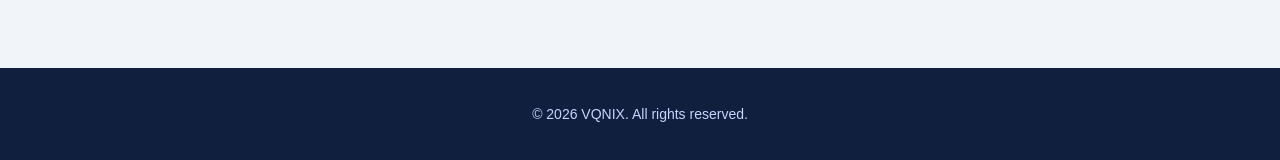
==== commit b27d12cf: "Update products.html" ====
--- a/products.html
+++ b/products.html
@@ -46,7 +46,9 @@
 <section class="section gray">
   <div class="container">
     <div class="product-card">
-      <img src="images/inverter-1kva-12v.jpg" alt="Low Voltage Inverters">
+      <div class="product-image">
+  <img src="images/inverter-1kva-12v.jpg" alt="Inverter">
+</div>
       <div class="product-text">
         <h3>
           <a href="products/inverter-platforms.html">
@@ -66,7 +68,11 @@
 <section class="section">
   <div class="container">
     <div class="product-card">
-      <img src="images/solar-hybrid-pcu.jpg" alt="Solar Hybrid PCU">
+      <div class="product-image">
+   <img src="images/solar-hybrid-pcu.jpg" alt="Solar Hybrid PCU">
+</div>
+
+    
       <div class="product-text">
         <h3>
           <a href="products/solar-hybrid-pcu.html">
@@ -86,7 +92,10 @@
 <section class="section gray">
   <div class="container">
     <div class="product-card">
+       <div class="product-image">
       <img src="images/mppt-board.jpg" alt="MPPT Platforms">
+         </div>
+
       <div class="product-text">
         <h3>
           <a href="products/mppt-platforms.html">
@@ -106,7 +115,10 @@
 <section class="section">
   <div class="container">
     <div class="product-card">
+      <div class="product-image">
       <img src="images/placeholder.txt" alt="" style="display:none">
+         </div>
+     
       <div class="product-text">
         <h3>
           <a href="products/ev-chargers.html">
@@ -126,7 +138,10 @@
 <section class="section gray">
   <div class="container">
     <div class="product-card">
+       <div class="product-image">
       <img src="images/static-stabilizer.jpg" alt="Static Voltage Stabilizer">
+         </div>
+     
       <div class="product-text">
         <h3>
           <a href="products/static-voltage-stabilizer.html">
--- a/css/style.css
+++ b/css/style.css
@@ -1,57 +1,209 @@
-.block-diagram-section {
-  margin: 60px auto;
-  max-width: 1000px;
-  padding: 20px;
-}
-
-.block-diagram-section h2 {
-  margin-bottom: 10px;
-  font-size: 26px;
-}
-
-.block-diagram-section p {
-  margin-bottom: 20px;
-  color: #444;
+/* ========== RESET ========== */
+
+* {
+  box-sizing: border-box;
+  margin: 0;
+  padding: 0;
+}
+
+/* ========== BASE ========== */
+
+body {
+  font-family: "Segoe UI", Arial, sans-serif;
   line-height: 1.6;
-}
-
-.block-diagram-image {
-  width: 100%;
-  max-width: 900px;
-  border: 1px solid #ddd;
-  padding: 12px;
-  background: #ffffff;
-}
-.product-list {
-  list-style: square;
-  padding-left: 20px;
-  margin-bottom: 30px;
-}
-
-.product-list li {
-  margin-bottom: 6px;
-}
-.product-card {
+  color: #1e293b;
+  background: #f8fafc;
+}
+
+.container {
+  max-width: 1150px;
+  margin: auto;
+  padding: 0 20px;
+}
+/* ===== BRAND LOGO ===== */
+
+.brand {
   display: flex;
-  gap: 24px;
-  margin: 40px 0;
+  align-items: center;
+  gap: 14px;
+}
+
+.brand-logo {
+  height: 42px;   /* adjust if needed */
+  width: auto;
+}
+/* ========== HEADER ========== */
+
+.header {
+  background: #0f1f3d;
+  padding: 25px 0;
+}
+
+.header-flex {
+  display: flex;
+  justify-content: space-between;
   align-items: center;
   flex-wrap: wrap;
 }
 
-.product-card img {
+.logo {
+  color: #fff;
+  font-size: 32px;
+  font-weight: 700;
+}
+
+.tagline {
+  color: #b6c3e0;
+  font-size: 14px;
+}
+
+/* ========== NAV ========== */
+
+.nav {
+  list-style: none;
+  display: flex;
+  gap: 25px;
+}
+
+.nav a {
+  color: #dbe3ff;
+  text-decoration: none;
+  font-weight: 500;
+}
+
+.nav a:hover,
+.nav a.active {
+  color: #fff;
+  border-bottom: 2px solid #5b7cff;
+}
+
+/* ========== HERO ========== */
+
+.hero {
+  background: linear-gradient(135deg, #142b5c, #2f4fa0);
+  color: white;
+  padding: 120px 0;
+}
+
+.hero-content {
+  max-width: 650px;
+}
+
+.hero h2 {
+  font-size: 42px;
+  margin-bottom: 20px;
+}
+
+.hero p {
+  font-size: 17px;
+  margin-bottom: 30px;
+  color: #dbe4ff;
+}
+
+/* ========== BUTTON ========== */
+
+.btn-primary {
+  display: inline-block;
+  background: #4f6cff;
+  color: #fff;
+  padding: 12px 26px;
+  border-radius: 6px;
+  text-decoration: none;
+  font-weight: 500;
+}
+
+.btn-primary:hover {
+  background: #3957e6;
+}
+
+/* ========== SECTIONS ========== */
+
+.section {
+  padding: 80px 0;
+  background: #fff;
+}
+
+.section.gray {
+  background: #f1f5f9;
+}
+
+.section-title {
+  text-align: center;
+  margin-bottom: 40px;
+  font-size: 28px;
+}
+
+/* ========== PRODUCTS ========== */
+
+.product-grid {
+  display: grid;
+  grid-template-columns: repeat(auto-fit, minmax(280px, 1fr));
+  gap: 30px;
+}
+
+.product-box {
+  background: #fff;
+  border-radius: 10px;
+  padding: 25px;
+  text-align: center;
+  box-shadow: 0 8px 25px rgba(0,0,0,0.07);
+}
+
+.product-box img {
   width: 100%;
-  max-width: 320px;
-  border: 1px solid #ccc;
-  padding: 8px;
-  background: #fff;
-}
-
-.product-card .product-text {
-  flex: 1;
-}
-
-.product-card h4 {
-  margin-top: 0;
-}
-
+  max-height: 160px;          /* KEY FIX */
+  object-fit: contain;       /* Prevent distortion */
+  margin-bottom: 18px;
+}
+
+}
+
+.product-box h3 {
+  margin-bottom: 10px;
+}
+
+.product-box p {
+  font-size: 15px;
+  margin-bottom: 15px;
+}
+
+.product-box a {
+  color: #4f6cff;
+  text-decoration: none;
+  font-weight: 500;
+}
+
+.product-box a:hover {
+  text-decoration: underline;
+}
+
+/* ========== FOOTER ========== */
+
+.footer {
+  background: #0f1f3d;
+  color: #c7d2fe;
+  text-align: center;
+  padding: 35px 0;
+  font-size: 14px;
+}
+
+.footer-tag {
+  margin-top: 8px;
+  font-size: 13px;
+  color: #9fb0ff;
+}
+
+/* ========== MOBILE ========== */
+
+@media (max-width: 768px) {
+
+  .header-flex {
+    flex-direction: column;
+    gap: 15px;
+  }
+
+  .hero h2 {
+    font-size: 32px;
+  }
+
+}
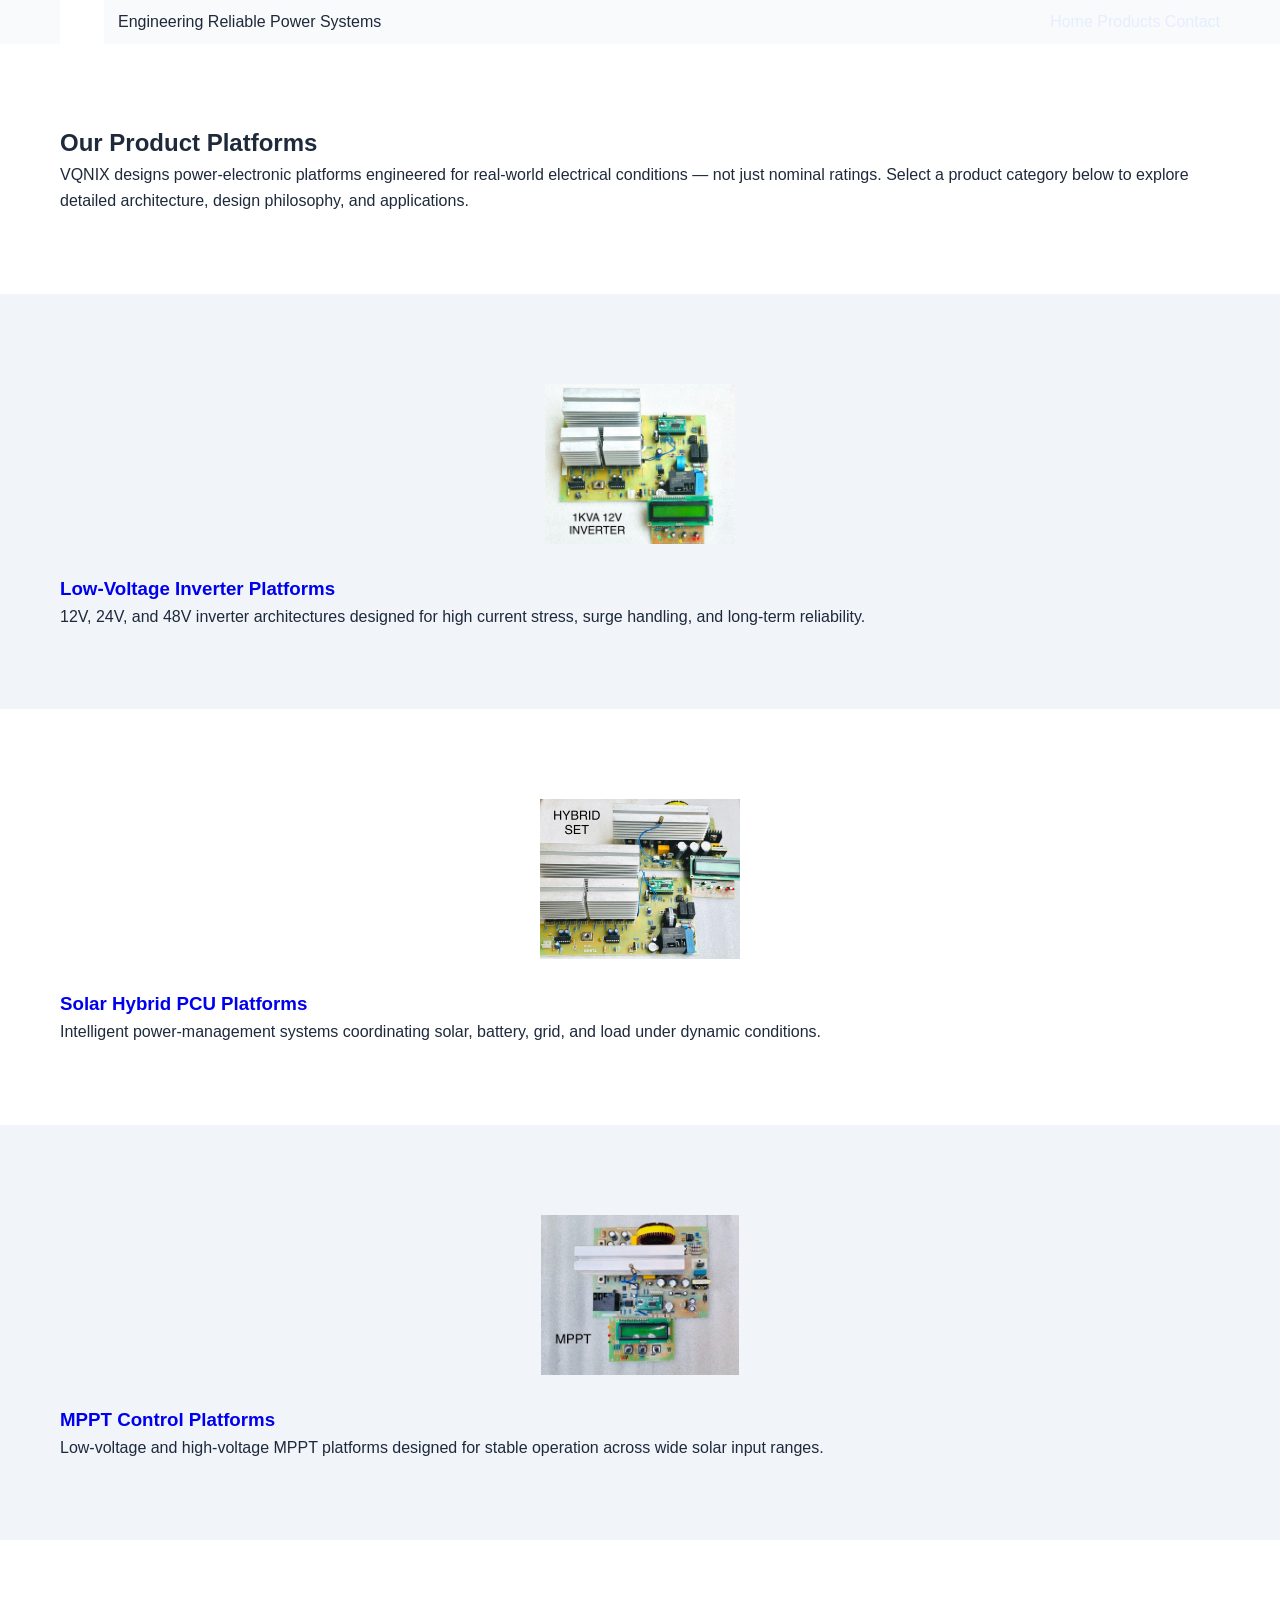
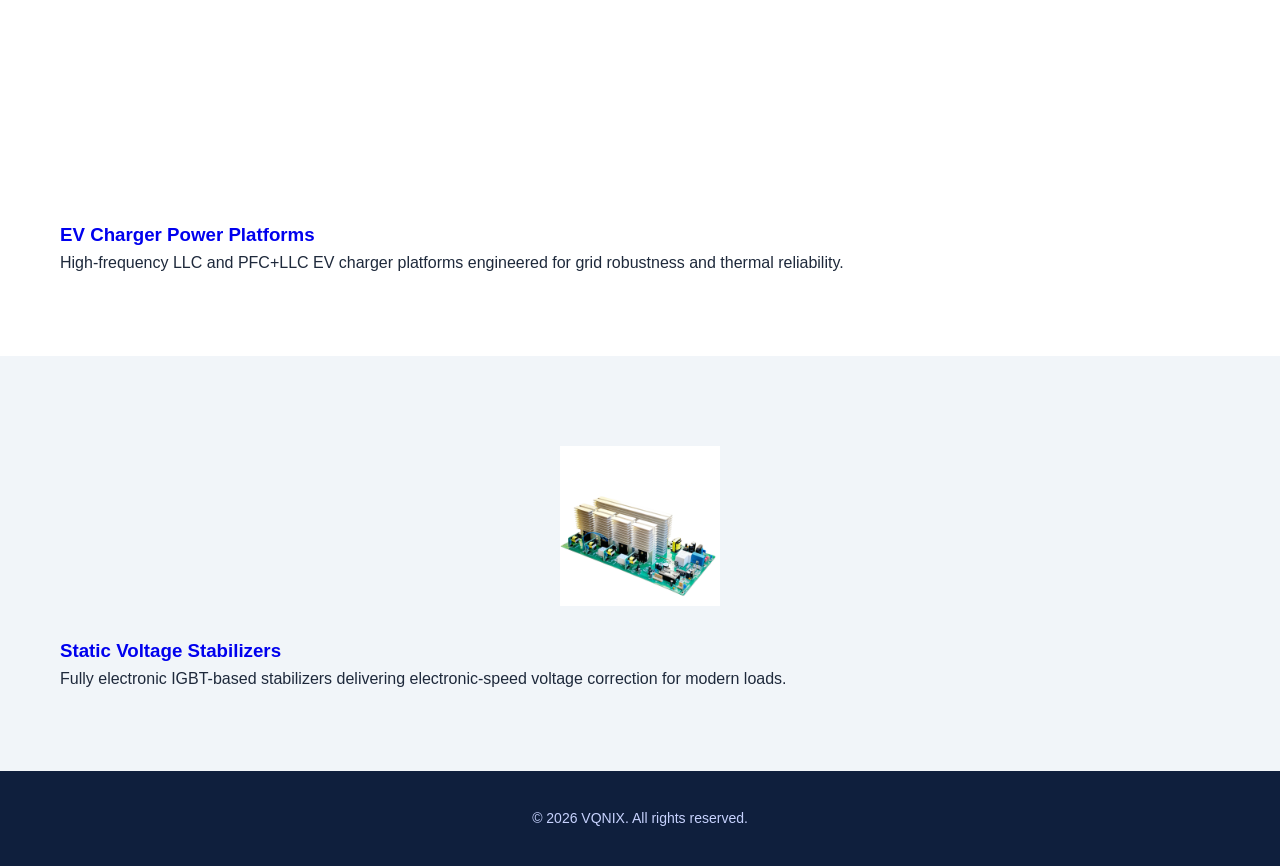
==== commit 6d6ffc39: "Update products.html" ====
--- a/products.html
+++ b/products.html
@@ -14,20 +14,23 @@
 <body>
 
 <!-- ================= HEADER ================= -->
-<header class="header">
-  <div class="container">
-    <h1 class="logo">VQNIX</h1>
-    <p class="tagline">Products & Power Electronics Solutions</p>
+<header class="site-header">
+  <div class="container header-flex">
 
-    <nav>
-      <ul class="nav">
-        <li><a href="index.html">Home</a></li>
-        <li><a href="products.html" class="active">Products</a></li>
-        <li><a href="index.html#contact">Contact</a></li>
-      </ul>
+    <div class="brand">
+      <img src="images/vqnix-logo.png" class="brand-logo" alt="VQNIX">
+      <span class="brand-text">Engineering Reliable Power Systems</span>
+    </div>
+
+    <nav class="nav">
+      <a href="/">Home</a>
+      <a href="/products.html">Products</a>
+      <a href="/contact.html">Contact</a>
     </nav>
+
   </div>
 </header>
+
 
 <!-- ================= INTRO ================= -->
 <section class="section">
--- a/css/style.css
+++ b/css/style.css
@@ -1,26 +1,57 @@
-/* ========== RESET ========== */
+/* =========================================================
+   RESET & BASE
+========================================================= */
 
 * {
-  box-sizing: border-box;
   margin: 0;
   padding: 0;
-}
-
-/* ========== BASE ========== */
+  box-sizing: border-box;
+}
 
 body {
-  font-family: "Segoe UI", Arial, sans-serif;
+  font-family: "Segoe UI", Roboto, Arial, sans-serif;
+  background: #f8fafc;
+  color: #1e293b;
   line-height: 1.6;
-  color: #1e293b;
-  background: #f8fafc;
-}
+}
+
+img {
+  max-width: 100%;
+  display: block;
+}
+
+a {
+  text-decoration: none;
+}
+
+/* =========================================================
+   CONTAINER
+========================================================= */
 
 .container {
-  max-width: 1150px;
+  max-width: 1200px;
   margin: auto;
   padding: 0 20px;
 }
-/* ===== BRAND LOGO ===== */
+
+/* =========================================================
+   HEADER & NAVBAR
+========================================================= */
+
+.header {
+  background: #0f1f3d;      /* solid dark blue */
+  padding: 22px 0;
+  position: relative;
+  z-index: 1000;
+}
+
+
+.header-flex {
+  display: flex;
+  align-items: center;
+  justify-content: space-between;
+  flex-wrap: wrap;
+}
 
 .brand {
   display: flex;
@@ -29,98 +60,103 @@
 }
 
 .brand-logo {
-  height: 42px;   /* adjust if needed */
+  height: 44px;
   width: auto;
-}
-/* ========== HEADER ========== */
-
-.header {
-  background: #0f1f3d;
-  padding: 25px 0;
-}
-
-.header-flex {
-  display: flex;
-  justify-content: space-between;
-  align-items: center;
-  flex-wrap: wrap;
-}
-
-.logo {
-  color: #fff;
-  font-size: 32px;
-  font-weight: 700;
-}
+  filter: brightness(0) invert(1);   /* makes logo white */
+}
+
 
 .tagline {
-  color: #b6c3e0;
   font-size: 14px;
-}
-
-/* ========== NAV ========== */
-
-.nav {
-  list-style: none;
-  display: flex;
-  gap: 25px;
+  color: #e0e7ff;   /* brighter for visibility */
 }
 
 .nav a {
-  color: #dbe3ff;
-  text-decoration: none;
-  font-weight: 500;
+  color: #e5edff;
 }
 
 .nav a:hover,
 .nav a.active {
-  color: #fff;
+  color: #ffffff;
   border-bottom: 2px solid #5b7cff;
 }
-
-/* ========== HERO ========== */
+.brand {
+  position: relative;
+  z-index: 1100;
+}
+
+
+/* =========================================================
+   HERO (HOME PAGE)
+========================================================= */
 
 .hero {
   background: linear-gradient(135deg, #142b5c, #2f4fa0);
-  color: white;
+  color: #ffffff;
   padding: 120px 0;
 }
 
 .hero-content {
-  max-width: 650px;
+  max-width: 720px;
 }
 
 .hero h2 {
-  font-size: 42px;
+  font-size: 44px;
+  line-height: 1.2;
   margin-bottom: 20px;
 }
 
 .hero p {
   font-size: 17px;
+  color: #dbe4ff;
   margin-bottom: 30px;
+}
+
+/* =========================================================
+   PAGE HERO (PRODUCT PAGES)
+========================================================= */
+
+.page-hero {
+  background: linear-gradient(135deg, #142b5c, #2f4fa0);
+  color: #ffffff;
+  padding: 70px 0;
+}
+
+.page-hero h1 {
+  font-size: 36px;
+  margin-bottom: 10px;
+}
+
+.page-hero p {
+  max-width: 760px;
   color: #dbe4ff;
 }
 
-/* ========== BUTTON ========== */
+/* =========================================================
+   BUTTONS
+========================================================= */
 
 .btn-primary {
   display: inline-block;
   background: #4f6cff;
-  color: #fff;
-  padding: 12px 26px;
+  color: #ffffff;
+  padding: 12px 28px;
   border-radius: 6px;
-  text-decoration: none;
   font-weight: 500;
+  transition: background 0.2s ease;
 }
 
 .btn-primary:hover {
   background: #3957e6;
 }
 
-/* ========== SECTIONS ========== */
+/* =========================================================
+   SECTIONS
+========================================================= */
 
 .section {
   padding: 80px 0;
-  background: #fff;
+  background: #ffffff;
 }
 
 .section.gray {
@@ -129,81 +165,219 @@
 
 .section-title {
   text-align: center;
+  font-size: 28px;
   margin-bottom: 40px;
-  font-size: 28px;
-}
-
-/* ========== PRODUCTS ========== */
+}
+
+/* =========================================================
+   PRODUCT GRID (HOME / PRODUCTS PAGE)
+========================================================= */
 
 .product-grid {
   display: grid;
   grid-template-columns: repeat(auto-fit, minmax(280px, 1fr));
-  gap: 30px;
+  gap: 32px;
 }
 
 .product-box {
-  background: #fff;
-  border-radius: 10px;
-  padding: 25px;
+  background: #ffffff;
+  border-radius: 12px;
+  padding: 24px;
   text-align: center;
-  box-shadow: 0 8px 25px rgba(0,0,0,0.07);
-}
-
-.product-box img {
-  width: 100%;
-  max-height: 160px;          /* KEY FIX */
-  object-fit: contain;       /* Prevent distortion */
-  margin-bottom: 18px;
-}
-
+  box-shadow: 0 10px 30px rgba(0,0,0,0.08);
+  transition: transform 0.2s ease, box-shadow 0.2s ease;
+}
+
+.product-box:hover {
+  transform: translateY(-4px);
+  box-shadow: 0 14px 40px rgba(0,0,0,0.12);
+}
+
+.product-image {
+  height: 180px;
+  display: flex;
+  align-items: center;
+  justify-content: center;
+  margin-bottom: 20px;
+}
+
+.product-image img {
+  max-height: 160px;
+  object-fit: contain;
 }
 
 .product-box h3 {
-  margin-bottom: 10px;
+  font-size: 18px;
+  margin-bottom: 8px;
 }
 
 .product-box p {
   font-size: 15px;
-  margin-bottom: 15px;
+  margin-bottom: 14px;
 }
 
 .product-box a {
   color: #4f6cff;
-  text-decoration: none;
   font-weight: 500;
 }
 
-.product-box a:hover {
-  text-decoration: underline;
-}
-
-/* ========== FOOTER ========== */
+/* =========================================================
+   PRODUCT DETAIL PAGE LAYOUT
+========================================================= */
+
+.product-layout {
+  display: flex;
+  gap: 40px;
+  align-items: flex-start;
+  flex-wrap: wrap;
+}
+
+.product-image-box {
+  flex: 1 1 320px;
+  max-width: 420px;
+  background: #ffffff;
+  padding: 22px;
+  border-radius: 12px;
+  box-shadow: 0 10px 30px rgba(0,0,0,0.08);
+}
+
+.product-image-box img {
+  width: 100%;
+  max-height: 260px;
+  object-fit: contain;
+}
+
+.product-content {
+  flex: 2 1 420px;
+}
+
+.product-content h2 {
+  margin-bottom: 15px;
+}
+
+.product-content h3 {
+  margin-top: 26px;
+}
+
+/* =========================================================
+   LISTS
+========================================================= */
+
+.feature-list {
+  margin-top: 10px;
+  padding-left: 18px;
+}
+
+.feature-list li {
+  margin-bottom: 8px;
+}
+
+/* =========================================================
+   FOOTER
+========================================================= */
 
 .footer {
   background: #0f1f3d;
   color: #c7d2fe;
   text-align: center;
-  padding: 35px 0;
+  padding: 36px 0;
   font-size: 14px;
 }
 
 .footer-tag {
-  margin-top: 8px;
-  font-size: 13px;
+  margin-top: 6px;
   color: #9fb0ff;
 }
 
-/* ========== MOBILE ========== */
+/* =========================================================
+   RESPONSIVE
+========================================================= */
 
 @media (max-width: 768px) {
 
   .header-flex {
     flex-direction: column;
-    gap: 15px;
+    gap: 16px;
+  }
+
+  .nav {
+    gap: 18px;
   }
 
   .hero h2 {
     font-size: 32px;
   }
 
-}
+  .page-hero h1 {
+    font-size: 30px;
+  }
+
+  .product-layout {
+    flex-direction: column;
+  }
+
+  .product-image-box {
+    max-width: 100%;
+  }
+}
+#contact a {
+  color: #4f6cff;
+  font-weight: 500;
+}
+
+#contact a:hover {
+  text-decoration: underline;
+}
+/* ================= LINKEDIN CTA ================= */
+
+.linkedin-cta {
+  margin-top: 20px;
+}
+
+.btn-linkedin {
+  display: inline-block;
+  background: #0a66c2;   /* LinkedIn official blue */
+  color: #ffffff;
+  padding: 12px 22px;
+  border-radius: 6px;
+  font-weight: 500;
+  transition: background 0.2s ease;
+}
+
+.btn-linkedin:hover {
+  background: #004182;
+}
+/* ================= LINKEDIN POSTS ================= */
+
+.linkedin-post {
+  margin: 30px auto;
+  max-width: 600px;
+}
+/* ================= ENQUIRY FORM ================= */
+
+.enquiry-form {
+  max-width: 500px;
+  margin-top: 30px;
+}
+
+.enquiry-form label {
+  display: block;
+  margin-bottom: 14px;
+  font-size: 14px;
+}
+
+.enquiry-form input,
+.enquiry-form textarea {
+  width: 100%;
+  padding: 10px;
+  margin-top: 6px;
+  border: 1px solid #cbd5e1;
+  border-radius: 4px;
+  font-size: 14px;
+}
+
+.enquiry-form input:focus,
+.enquiry-form textarea:focus {
+  outline: none;
+  border-color: #4f6cff;
+}
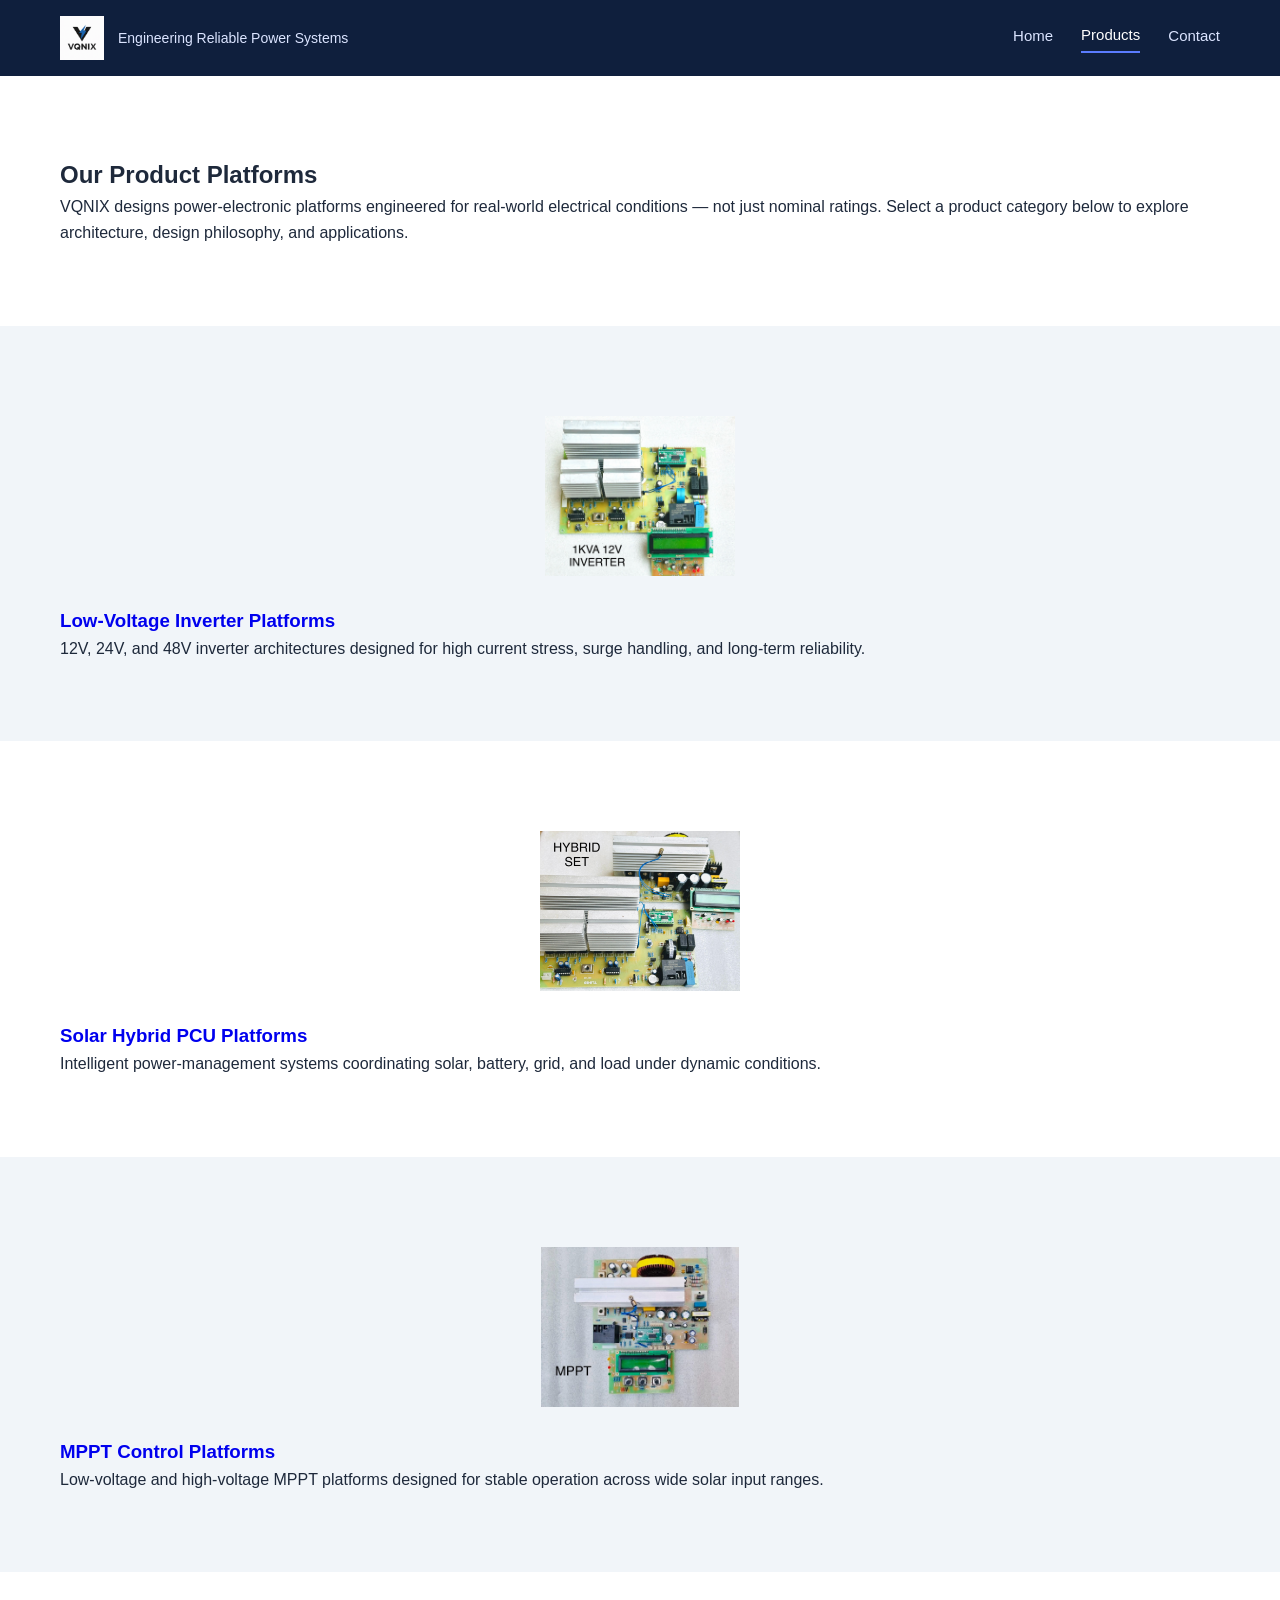
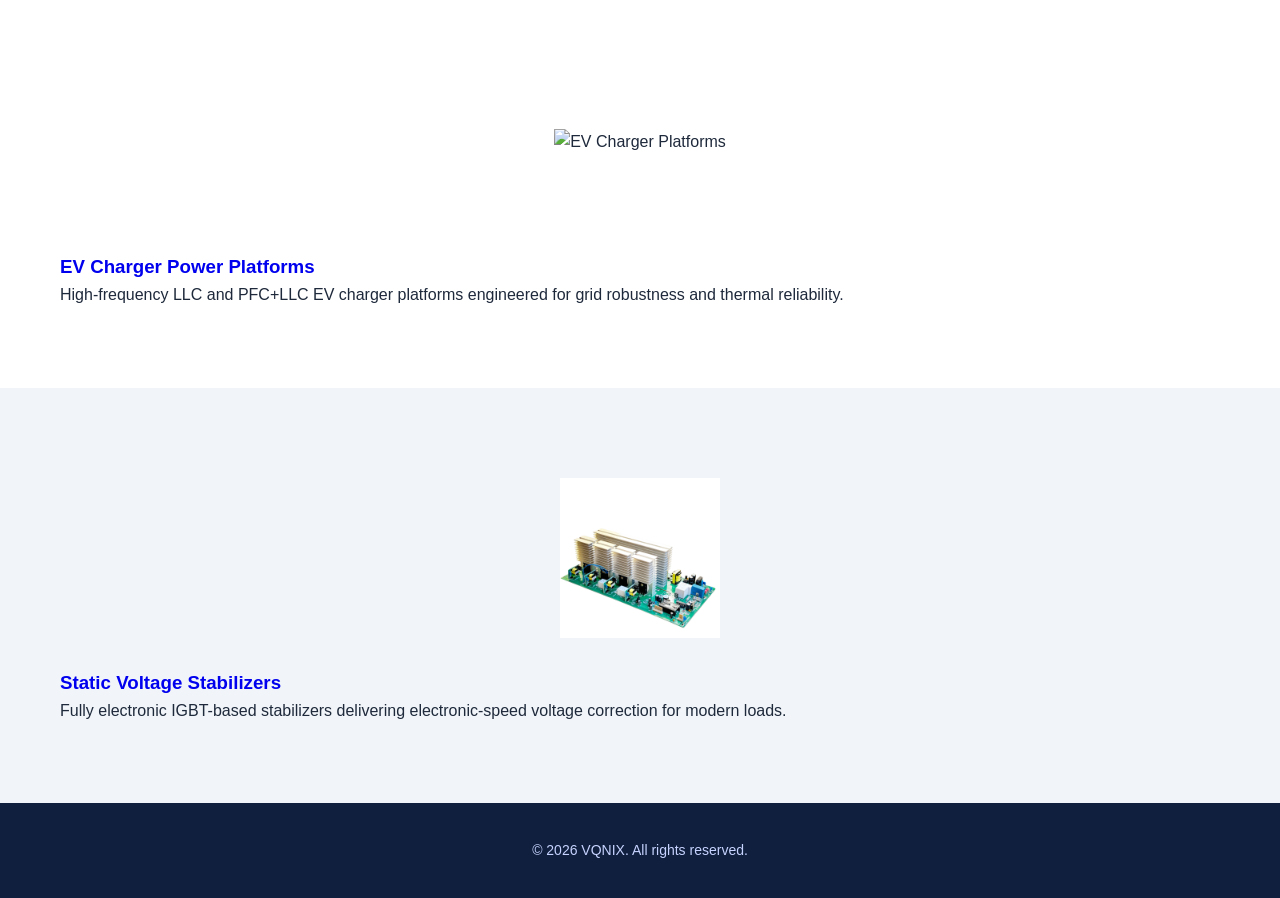
==== commit 28d308a9: "Update products.html" ====
--- a/products.html
+++ b/products.html
@@ -1,5 +1,6 @@
 <!DOCTYPE html>
 <html lang="en">
+
 <head>
   <meta charset="UTF-8" />
   <meta name="viewport" content="width=device-width, initial-scale=1.0" />
@@ -15,7 +16,7 @@
 
 <!-- ================= HEADER ================= -->
 <header class="site-header">
-  <div class="container header-flex">
+  <div class="container">
 
     <div class="brand">
       <img src="images/vqnix-logo.png" class="brand-logo" alt="VQNIX">
@@ -24,37 +25,42 @@
 
     <nav class="nav">
       <a href="/">Home</a>
-      <a href="/products.html">Products</a>
-      <a href="/contact.html">Contact</a>
+      <a href="/products.html" class="active">Products</a>
+      <a href="/#contact">Contact</a>
     </nav>
 
   </div>
 </header>
 
-
 <!-- ================= INTRO ================= -->
 <section class="section">
   <div class="container">
-    <h2>Our Product Platforms</h2>
+
+    <h1>Our Product Platforms</h1>
+
     <p>
       VQNIX designs power-electronic platforms engineered for
       real-world electrical conditions — not just nominal ratings.
-      Select a product category below to explore detailed
-      architecture, design philosophy, and applications.
+      Select a product category below to explore architecture,
+      design philosophy, and applications.
     </p>
+
   </div>
 </section>
 
 <!-- ================= INVERTERS ================= -->
 <section class="section gray">
   <div class="container">
+
     <div class="product-card">
+
       <div class="product-image">
-  <img src="images/inverter-1kva-12v.jpg" alt="Inverter">
-</div>
+        <img src="images/inverter-1kva-12v.jpg" alt="Low Voltage Inverters">
+      </div>
+
       <div class="product-text">
         <h3>
-          <a href="products/inverter-platforms.html">
+          <a href="/products/inverter-platforms.html">
             Low-Voltage Inverter Platforms
           </a>
         </h3>
@@ -63,22 +69,25 @@
           high current stress, surge handling, and long-term reliability.
         </p>
       </div>
+
     </div>
+
   </div>
 </section>
 
 <!-- ================= SOLAR HYBRID PCU ================= -->
 <section class="section">
   <div class="container">
+
     <div class="product-card">
+
       <div class="product-image">
-   <img src="images/solar-hybrid-pcu.jpg" alt="Solar Hybrid PCU">
-</div>
+        <img src="images/solar-hybrid-pcu.jpg" alt="Solar Hybrid PCU">
+      </div>
 
-    
       <div class="product-text">
         <h3>
-          <a href="products/solar-hybrid-pcu.html">
+          <a href="/products/solar-hybrid-pcu.html">
             Solar Hybrid PCU Platforms
           </a>
         </h3>
@@ -87,21 +96,25 @@
           solar, battery, grid, and load under dynamic conditions.
         </p>
       </div>
+
     </div>
+
   </div>
 </section>
 
 <!-- ================= MPPT ================= -->
 <section class="section gray">
   <div class="container">
+
     <div class="product-card">
-       <div class="product-image">
-      <img src="images/mppt-board.jpg" alt="MPPT Platforms">
-         </div>
+
+      <div class="product-image">
+        <img src="images/mppt-board.jpg" alt="MPPT Platforms">
+      </div>
 
       <div class="product-text">
         <h3>
-          <a href="products/mppt-platforms.html">
+          <a href="/products/mppt-platforms.html">
             MPPT Control Platforms
           </a>
         </h3>
@@ -110,21 +123,25 @@
           for stable operation across wide solar input ranges.
         </p>
       </div>
+
     </div>
+
   </div>
 </section>
 
 <!-- ================= EV CHARGERS ================= -->
 <section class="section">
   <div class="container">
+
     <div class="product-card">
+
       <div class="product-image">
-      <img src="images/placeholder.txt" alt="" style="display:none">
-         </div>
-     
+        <img src="images/ev-charger.jpg" alt="EV Charger Platforms">
+      </div>
+
       <div class="product-text">
         <h3>
-          <a href="products/ev-chargers.html">
+          <a href="/products/ev-chargers.html">
             EV Charger Power Platforms
           </a>
         </h3>
@@ -133,21 +150,25 @@
           engineered for grid robustness and thermal reliability.
         </p>
       </div>
+
     </div>
+
   </div>
 </section>
 
 <!-- ================= STATIC STABILIZER ================= -->
 <section class="section gray">
   <div class="container">
+
     <div class="product-card">
-       <div class="product-image">
-      <img src="images/static-stabilizer.jpg" alt="Static Voltage Stabilizer">
-         </div>
-     
+
+      <div class="product-image">
+        <img src="images/static-stabilizer.jpg" alt="Static Voltage Stabilizer">
+      </div>
+
       <div class="product-text">
         <h3>
-          <a href="products/static-voltage-stabilizer.html">
+          <a href="/products/static-voltage-stabilizer.html">
             Static Voltage Stabilizers
           </a>
         </h3>
@@ -156,7 +177,9 @@
           electronic-speed voltage correction for modern loads.
         </p>
       </div>
+
     </div>
+
   </div>
 </section>
 
--- a/css/style.css
+++ b/css/style.css
@@ -34,24 +34,28 @@
   padding: 0 20px;
 }
 
-/* =========================================================
-   HEADER & NAVBAR
-========================================================= */
-
-.header {
-  background: #0f1f3d;      /* solid dark blue */
-  padding: 22px 0;
+/* ======================================================
+   GLOBAL HEADER & NAVBAR – VQNIX
+   ====================================================== */
+
+.site-header {
+  background-color: #0f1f3d;   /* deep engineering blue */
+  width: 100%;
   position: relative;
   z-index: 1000;
 }
 
-
-.header-flex {
+/* container inside header */
+.site-header .container {
+  max-width: 1200px;
+  margin: 0 auto;
+  padding: 16px 20px;
   display: flex;
   align-items: center;
   justify-content: space-between;
-  flex-wrap: wrap;
-}
+}
+
+/* ---------------- BRAND ---------------- */
 
 .brand {
   display: flex;
@@ -62,17 +66,31 @@
 .brand-logo {
   height: 44px;
   width: auto;
-  filter: brightness(0) invert(1);   /* makes logo white */
-}
-
-
-.tagline {
+  display: block;
+}
+
+.brand-text {
   font-size: 14px;
-  color: #e0e7ff;   /* brighter for visibility */
+  color: #dbe4ff;
+  font-weight: 400;
+  white-space: nowrap;
+}
+
+/* ---------------- NAVIGATION ---------------- */
+
+.nav {
+  display: flex;
+  align-items: center;
+  gap: 28px;
 }
 
 .nav a {
-  color: #e5edff;
+  color: #dbe4ff;
+  font-size: 15px;
+  font-weight: 500;
+  text-decoration: none;
+  padding-bottom: 4px;
+  transition: color 0.2s ease, border-color 0.2s ease;
 }
 
 .nav a:hover,
@@ -80,11 +98,30 @@
   color: #ffffff;
   border-bottom: 2px solid #5b7cff;
 }
-.brand {
-  position: relative;
-  z-index: 1100;
-}
-
+
+/* ---------------- MOBILE ---------------- */
+
+@media (max-width: 768px) {
+
+  .site-header .container {
+    flex-direction: column;
+    align-items: flex-start;
+    gap: 12px;
+  }
+
+  .brand-text {
+    font-size: 13px;
+  }
+
+  .nav {
+    width: 100%;
+    gap: 18px;
+  }
+
+  .nav a {
+    font-size: 14px;
+  }
+}
 
 /* =========================================================
    HERO (HOME PAGE)
